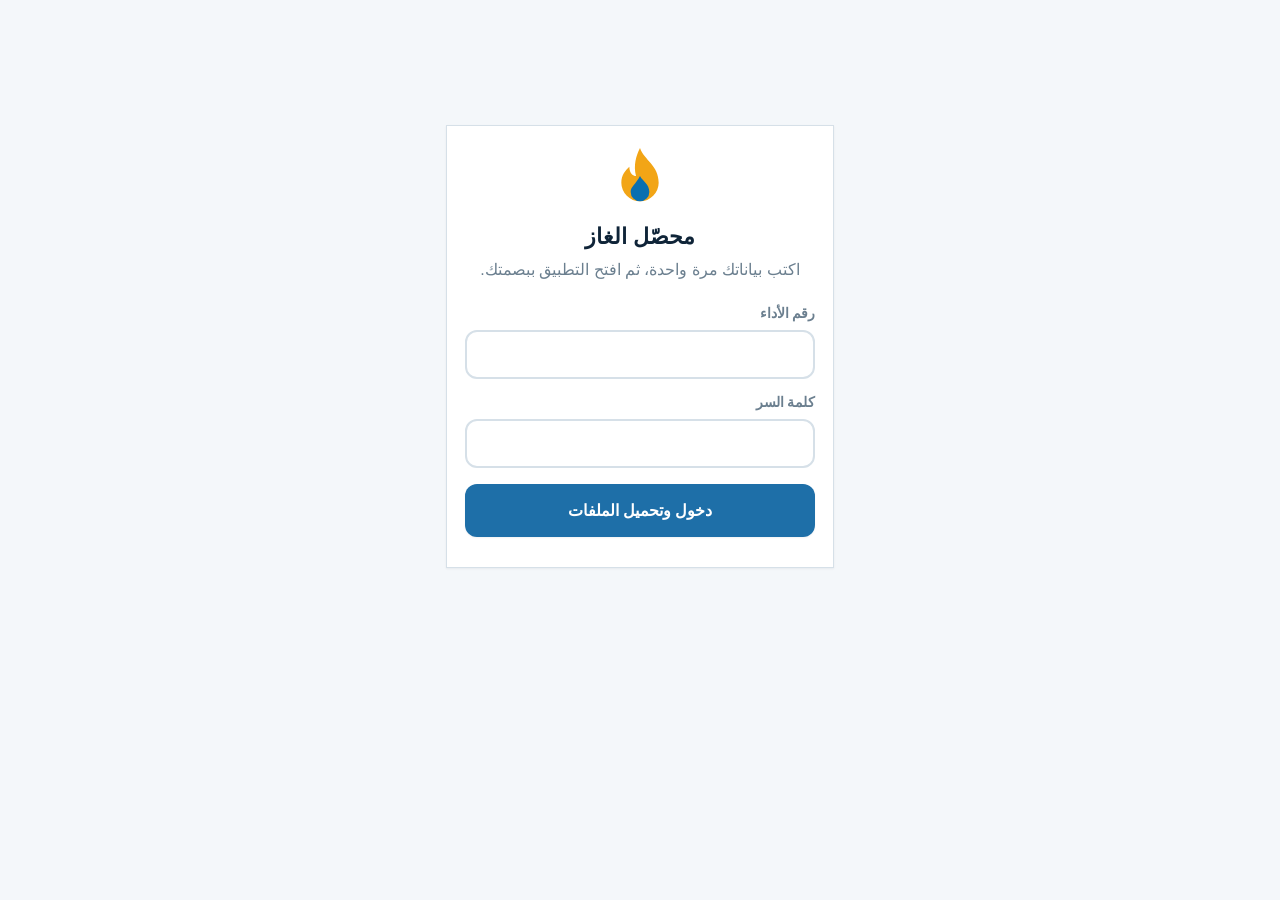
==== login.html @ 2b9af679 "Refactor login logic and update redirect path Removed the unused name input field from the login fun" ====
<!DOCTYPE html>
<html lang="ar" dir="rtl">
<head>
<meta charset="utf-8">
<meta name="viewport" content="width=device-width,initial-scale=1,viewport-fit=cover">
<meta name="theme-color" content="#0c2233">
<title>تسجيل الدخول · محصّل الغاز</title>
<link rel="stylesheet" href="css/base.css">
<link rel="stylesheet" href="css/components.css">
<link rel="stylesheet" href="css/collector.css">
<style>
  body{display:grid;place-items:center;min-height:100vh;padding:1rem}
  .login-card{max-width:420px;width:100%}
  .login-card h1{text-align:center;font-size:1.4rem;margin-bottom:.3rem}
  .login-card .sub{text-align:center;color:var(--mute);margin-bottom:1.2rem}
  .login-card .logo{display:block;margin:0 auto 1rem;width:64px;height:64px}
</style>
</head>
<body>
<main class="login-card">
  <section class="card">
    <svg class="logo" viewBox="0 0 48 48" aria-hidden="true"><path d="M24 3c3 9 14 13 14 26a14 14 0 0 1-28 0c0-6 3-9 6-12 0 5 3 7 5 7-2-8 0-15 3-21z" fill="#f2a516"/><path d="M24 24c2 4 7 6 7 12a7 7 0 0 1-14 0c0-4 4-6 7-12z" fill="#0a6fb0"/></svg>
    <h1>محصّل الغاز</h1>
    <p class="sub">اكتب بياناتك مرة واحدة، ثم افتح التطبيق ببصمتك.</p>
    <div class="stack">
      <label class="field"><span>رقم الأداء</span><input id="no" inputmode="numeric" autocomplete="off"></label>
      <label class="field"><span>كلمة السر</span><input id="pw" type="password" autocomplete="off"></label>
    </div>
    <div class="actions" style="margin-top:1rem">
      <button class="btn" id="go" style="width:100%">دخول وتحميل الملفات</button>
    </div>
    <p class="mute" id="msg" style="text-align:center;margin-top:.8rem"></p>
  </section>
</main>
<script type="module">
import {login} from './js/collector/unlock.js';
import {loadFiles} from './js/collector/fileLoader.js';
import {isOn,enable,supported} from './js/collector/lock.js';

const $ = id => document.getElementById(id);
$('no').value = localStorage.getItem('lastNo') || '';

async function tryEnableLock(){
  try{
    if(await isOn()) return;
    if(!(await supported())) return;
    if(confirm('هل تريد تفعيل فتح التطبيق ببصمة أو نقش أو كلمة مرور الجهاز؟')){
      await enable();
      alert('تم تفعيل القفل. سيطلب التطبيق بصمتك عند كل فتح.');
    }
  }catch(e){ console.warn(e); }
}

$('go').onclick = async () => {
  const b = $('go'), m = $('msg');
  b.disabled = true; m.textContent = 'جارٍ التحقق…';
  try{
    // تم إزالة $('name').value لأن الحقل غير موجود
    const a = await login($('no').value.trim(), $('pw').value); 
    localStorage.setItem('lastNo', a.no);
    const n = await loadFiles(a, t => m.textContent = t);
    m.textContent = `تم تحميل ${n} عميل`;
    await tryEnableLock();
    // تم تصحيح المسار ليعمل على GitHub Pages
    location.replace('/Collection/index.html'); 
  }catch(e){
    m.textContent = '✕ ' + e.message;
  }
  b.disabled = false;
};
</script>
</body>
</html>
---- css/base.css ----
/* ============================================================
   محصّل الغاز — الهوية البصرية الأساسية
   المطور: [اسمك]
   الإصدار: 1.0.0
   ============================================================ */

/* ===== الوضع الفاتح ===== */
:root{
  /* الخلفيات */
  --paper: #f4f7fa;
  --paper-2: #e8eef4;
  --card: #ffffff;
  --line: #d6e0e8;

  /* النصوص */
  --ink: #0f2438;
  --mute: #6b7f8f;
  --soft: #9aafbf;

  /* الأساسيات */
  --flame: #1e6fa8;
  --ember: #e8940c;
  --ok: #0d9668;
  --bad: #d63a3a;
  --info: #3b82f6;

  /* التمييز */
  --hl-apt: #0ea5e9;
  --hl-bld: #d946a8;
  --hl-blk: #d97706;

  /* الشارات */
  --tag-personal: #7c3aed;
  --tag-partial: #ea580c;
  --tag-advance: #0d9668;
  --tag-out: #d63a3a;
  --tag-other: #475569;

  /* الصفحات */
  --collector: #7c3aed;
  --collector-soft: #ede9fe;
  --ledger: #0ea5e9;
  --ledger-soft: #e0f2fe;
  --archive: #d97706;
  --archive-soft: #fef3c7;
  --details: #0d9668;
  --details-soft: #d1fae5;
  --search: #3b82f6;

  /* التدرجات */
  --grad-top: linear-gradient(135deg, #0f2438 0%, #1e3a5f 100%);
  --grad-collector: linear-gradient(135deg, #7c3aed 0%, #a855f7 100%);
  --grad-ledger: linear-gradient(135deg, #0ea5e9 0%, #38bdf8 100%);

  /* الظلال */
  --shadow-sm: 0 1px 2px rgba(15,36,56,0.06);
  --shadow-md: 0 4px 12px rgba(15,36,56,0.10);
  --shadow-lg: 0 12px 32px rgba(15,36,56,0.15);

  /* الخطوط */
  --font: 'Segoe UI', 'Noto Sans Arabic', Tahoma, Arial, sans-serif;
  --fs-base: 16px;
  --fs-sm: 14px;
  --fs-xs: 12px;
  --fs-lg: 18px;
  --fs-xl: 22px;

  /* الحدود */
  --r-sm: 8px;
  --r-md: 12px;
  --r-lg: 16px;
  --r-xl: 24px;
  
  --advance: #7c3aed;
  
  
  
}

/* ===== الوضع الداكن ===== */
@media(prefers-color-scheme:dark){
  :root{
    --paper: #0a1722;
    --paper-2: #13293d;
    --card: #1a2f42;
    --line: #2a4257;

    --ink: #e7eff5;
    --mute: #8da4b4;
    --soft: #6b7f8f;

    --flame: #4fa8e8;
    --ember: #f5b53a;
    --ok: #34d399;
    --bad: #f87171;
    --info: #60a5fa;

    --hl-apt: #38bdf8;
    --hl-bld: #f472b6;
    --hl-blk: #fbbf24;

    --tag-personal: #a78bfa;
    --tag-partial: #fb923c;
    --tag-advance: #34d399;
    --tag-out: #f87171;
    --tag-other: #94a3b8;

    --collector: #a78bfa;
    --collector-soft: #2e1065;
    --ledger: #38bdf8;
    --ledger-soft: #082f49;
    --archive: #fbbf24;
    --archive-soft: #451a03;
    --details: #34d399;
    --details-soft: #064e3b;
    --search: #60a5fa;

    --grad-top: linear-gradient(135deg, #0a1722 0%, #13293d 100%);
    --grad-collector: linear-gradient(135deg, #6d28d9 0%, #7c3aed 100%);
    --grad-ledger: linear-gradient(135deg, #0284c7 0%, #0ea5e9 100%);

    --shadow-sm: 0 1px 2px rgba(0,0,0,0.3);
    --shadow-md: 0 4px 12px rgba(0,0,0,0.4);
    --shadow-lg: 0 12px 32px rgba(0,0,0,0.5);
  }
}

/* ===== الأساسيات ===== */
*{ box-sizing: border-box; margin: 0; padding: 0; }
html{ direction: rtl; font-size: var(--fs-base); -webkit-text-size-adjust: 100%; }
body{
  font-family: var(--font);
  background: var(--paper);
  color: var(--ink);
  line-height: 1.7;
  min-height: 100vh;
  -webkit-tap-highlight-color: transparent;
  overflow-x: hidden;
}

/* ===== الحقول ===== */
input, select, textarea, button{ font: inherit; color: inherit; }
input[type=text], input[type=number], input[type=password], select, textarea{
  width: 100%;
  border: 2px solid var(--line);
  background: var(--paper);
  color: var(--ink);
  border-radius: var(--r-md);
  padding: .6rem .8rem;
  min-height: 48px;
  transition: border-color .2s, box-shadow .2s;
}
input:focus, select:focus, textarea:focus{
  outline: none;
  border-color: var(--flame);
  box-shadow: 0 0 0 3px rgba(30,111,168,0.15);
}
input[type=checkbox]{
  width: 20px; height: 20px;
  accent-color: var(--collector);
  cursor: pointer;
}
input[type=radio]{
  width: 18px; height: 18px;
  accent-color: var(--flame);
  cursor: pointer;
}

/* ===== الأزرار ===== */
.btn{
  display: inline-flex;
  align-items: center;
  justify-content: center;
  gap: .4rem;
  border: 0;
  border-radius: var(--r-md);
  padding: .7rem 1.2rem;
  font-weight: 700;
  background: var(--flame);
  color: #fff;
  cursor: pointer;
  min-height: 48px;
  transition: transform .12s, background .2s, box-shadow .2s;
  box-shadow: var(--shadow-sm);
}
.btn:active{ transform: scale(.97); }
.btn:disabled{ opacity: .5; cursor: not-allowed; }
.btn.ghost{
  background: transparent;
  color: var(--flame);
  border: 2px solid var(--flame);
  box-shadow: none;
}
.btn.ghost:hover{ background: rgba(30,111,168,0.08); }
.btn.sm{ padding: .35rem .7rem; min-height: 36px; font-size: var(--fs-sm); }
.btn.ok{ background: var(--ok); }
.btn.bad{ background: var(--bad); }

/* ===== الروابط ===== */
a{ color: var(--flame); text-decoration: none; }
a:hover{ text-decoration: underline; }
.lnk{
  background: none;
  border: 0;
  color: var(--collector);
  font: inherit;
  font-weight: 700;
  padding: .2rem .4rem;
  cursor: pointer;
  min-height: 32px;
  border-radius: var(--r-sm);
  transition: background .2s;
}
.lnk:hover{ background: var(--collector-soft); }

/* ===== العناوين ===== */
h1{ font-size: var(--fs-xl); font-weight: 800; line-height: 1.2; }
h2{ font-size: var(--fs-lg); font-weight: 800; line-height: 1.3; }
h3{ font-size: var(--fs-base); font-weight: 800; line-height: 1.4; }

/* ===== النصوص ===== */
.mute{ color: var(--mute); font-size: var(--fs-sm); }
.soft{ color: var(--soft); font-size: var(--fs-xs); }
.name{ font-weight: 700; font-size: var(--fs-base); }
.mono{ font-variant-numeric: tabular-nums; }

/* ===== الشارات ===== */
.tag{
  display: inline-block;
  font-size: var(--fs-xs);
  font-weight: 700;
  padding: .1rem .5rem;
  border-radius: var(--r-sm);
  background: var(--ember);
  color: #0f2438;
  line-height: 1.4;
}
.tag.personal{ background: var(--tag-personal); color: #fff; }
.tag.partial{ background: var(--tag-partial); color: #fff; }
.tag.advance{ background: var(--tag-advance); color: #fff; }
.tag.out{ background: var(--tag-out); color: #fff; }
.tag.other{ background: var(--tag-other); color: #fff; }

/* ===== البطاقات ===== */
.card{
  background: var(--card);
  border: 1px solid var(--line);
  border-radius: var(--r-lg);
  padding: 1rem;
  box-shadow: var(--shadow-sm);
}

/* ===== الحاويات ===== */
.empty{
  text-align: center;
  padding: 2rem 1rem;
  color: var(--mute);
  font-size: var(--fs-base);
}

/* ===== التأثيرات ===== */
@media(prefers-reduced-motion:reduce){
  *{ transition: none !important; animation: none !important; }
}

/* ===== الطباعة ===== */
@media print{
  body{ background: #fff; color: #000; }
  .btn, .lnk{ display: none !important; }
  .card{ box-shadow: none; border: 1px solid #ccc; }
}

/* ===== التذييل ===== */
.app-footer{
  text-align: center;
  padding: 1rem;
  color: var(--mute);
  font-size: var(--fs-xs);
  border-top: 1px solid var(--line);
  margin-top: 2rem;
}
.app-footer b{ color: var(--ink); font-weight: 700; }
---- css/components.css ----
button,input{font:inherit;color:inherit}
.btn{border:0;border-radius:12px;padding:.8rem 1.2rem;font-weight:700;background:var(--flame);color:#fff;cursor:pointer;min-height:48px;transition:transform .12s}
.btn:active{transform:scale(.97)}.btn:disabled{opacity:.55}
.btn.ghost{background:transparent;color:var(--flame);border:2px solid var(--flame)}
.field{display:grid;gap:.25rem}.field span{font-size:.85rem;color:var(--mute)}
.field input{border:2px solid var(--line);background:var(--paper);border-radius:12px;padding:.7rem .9rem;min-height:48px;width:100%}
.field input:focus{border-color:var(--flame)}
.card{background:var(--card);border:1px solid var(--line);border-radius:var(--r);padding:1.1rem}
.tests{list-style:none;padding:0;display:grid;gap:.5rem;margin-top:1rem}
.tests li{display:grid;grid-template-columns:1.6rem 1fr;gap:.1rem .5rem;padding:.6rem .8rem;border-radius:12px;background:var(--paper);border-inline-start:5px solid var(--line)}
.tests li small{grid-column:2;color:var(--mute)}
.tests li.ok{border-color:var(--ok)}.tests li.ok b{color:var(--ok)}
.tests li.bad{border-color:var(--bad)}.tests li.bad b{color:var(--bad)}
---- css/collector.css ----
/* ============================================================
   محصّل الغاز — تنسيقات الصفحات
   المطور: شريف نشأت
   الإصدار: 1.0.0
   ============================================================ */

/* ===== الهيدر العلوي ===== */
.top{
  background: var(--grad-top);
  color: #e7eff5;
  padding: 1rem 1rem 1.4rem;
  border-bottom: 5px solid var(--ember);
  box-shadow: var(--shadow-md);
}
.top>div{
  max-width: 640px;
  margin: auto;
  display: flex;
  align-items: center;
  gap: .7rem;
}
.top svg{
  width: 40px; height: 40px;
  flex: none;
  filter: drop-shadow(0 2px 4px rgba(0,0,0,0.3));
}
.top h1{
  font-size: 1.3rem;
  line-height: 1.2;
  color: #fff;
}
.top p{
  font-size: .85rem;
  color: #9db6c8;
  margin-top: .1rem;
}
.pill{
  margin-inline-start: auto;
  font-size: .8rem;
  padding: .2rem .7rem;
  border-radius: 99px;
  background: rgba(255,255,255,0.12);
  color: #bfe0f5;
  white-space: nowrap;
}
.pill[data-on=false]{
  background: var(--ember);
  color: #0f2438;
  font-weight: 700;
}

/* ===== الحاوية الرئيسية ===== */
main{
  max-width: 640px;
  margin: -.9rem auto 2rem;
  padding: 0 1rem;
  display: grid;
  gap: 1rem;
  padding-bottom: 10rem;
}

/* ===== الأزرار الأيقونية ===== */
.ico{
  background: rgba(255,255,255,0.12);
  color: #fff;
  border: 0;
  border-radius: var(--r-md);
  width: 42px; height: 42px;
  font-size: 1.3rem;
  cursor: pointer;
  display: inline-flex;
  align-items: center;
  justify-content: center;
  transition: background .2s;
}
.ico:hover{ background: rgba(255,255,255,0.2); }

/* ===== الحقول ===== */
.field{ display: grid; gap: .25rem; }
.field span{
  font-size: var(--fs-sm);
  color: var(--mute);
  font-weight: 600;
}
.field input, .field select{
  width: 100%;
  border: 2px solid var(--line);
  background: var(--card);
  color: var(--ink);
  border-radius: var(--r-md);
  padding: .55rem .7rem;
  min-height: 44px;
  font: inherit;
  font-weight: 700;
  transition: border-color .2s;
}
.field input:focus, .field select:focus{
  border-color: var(--collector);
  outline: none;
}
.stack{ display: grid; gap: .8rem; margin: .8rem 0; }

/* ===== شريط الاختيار ===== */
.pick{
  display: grid;
  grid-template-columns: repeat(4, 1fr);
  gap: .4rem;
  background: var(--card);
  border: 1px solid var(--line);
  border-radius: var(--r-lg);
  padding: .7rem;
  box-shadow: var(--shadow-sm);
}
.pick .field span{
  font-size: .72rem;
  text-align: center;
}
.pick .field input, .pick .field select{
  min-height: 44px;
  font-size: .95rem;
}
.pick .num2{
  font-size: 1.05rem;
  padding: .5rem .3rem;
  min-height: 44px;
  text-align: center;
  font-weight: 800;
  font-variant-numeric: tabular-nums;
  letter-spacing: .05em;
}

/* ===== ملخص الصفحة ===== */
.sum{
  margin: .5rem 0;
  color: var(--mute);
  font-size: var(--fs-sm);
  text-align: center;
}
.sum b{ color: var(--ink); font-size: 1.1rem; font-weight: 800; }

/* ===== قائمة العمارات ===== */
.blist{ display: grid; gap: .5rem; }
.brow{
  display: grid;
  grid-template-columns: 1.4fr 1fr 1fr auto;
  gap: .5rem;
  align-items: center;
  text-align: right;
  background: var(--card);
  border: 1px solid var(--line);
  border-inline-start: 5px solid var(--collector);
  border-radius: var(--r-md);
  padding: .75rem .85rem;
  min-height: 54px;
  font: inherit;
  color: var(--ink);
  cursor: pointer;
  box-shadow: var(--shadow-sm);
  transition: transform .12s, box-shadow .2s;
}
.brow:hover{ box-shadow: var(--shadow-md); }
.brow:active{ transform: scale(.98); }
.brow b{ font-size: .98rem; font-weight: 800; }
.brow strong{
  color: var(--collector);
  font-variant-numeric: tabular-nums;
  font-weight: 800;
  font-size: 1rem;
}
.brow span{ color: var(--mute); font-size: .85rem; }
.brow.hi{
  background: color-mix(in srgb, var(--hl-blk) 16%, var(--card));
  border-inline-start-color: var(--hl-blk);
}
.brow.hi strong{ color: var(--hl-blk); }

/* ===== بطاقات الشقق ===== */
.apt-list{ display: grid; gap: .4rem; }
.apt-card{
  display: grid;
  grid-template-columns: 22px 28px 1fr auto 28px;
  gap: .35rem;
  align-items: center;
  background: var(--card);
  border: 1px solid var(--line);
  border-inline-start: 4px solid var(--collector);
  border-radius: var(--r-md);
  padding: .45rem .55rem;
  min-height: 52px;
  font-variant-numeric: tabular-nums;
  transition: background .2s, transform .12s;
}
.apt-card:active{ transform: scale(.99); }
.apt-card.on{
  background: color-mix(in srgb, var(--collector) 14%, var(--card));
  border-inline-start-color: var(--collector);
}
.apt-card.hi-apt{
  background: color-mix(in srgb, var(--hl-apt) 18%, var(--card));
  border-inline-start-color: var(--hl-apt);
}
.apt-card.hi-bld{
  background: color-mix(in srgb, var(--hl-bld) 18%, var(--card));
  border-inline-start-color: var(--hl-bld);
}
.apt-card.pulse{
  animation: pulse 1s ease-in-out 2;
  background: color-mix(in srgb, var(--collector) 20%, var(--card));
}
@keyframes pulse{
  0%,100%{ box-shadow: 0 0 0 0 var(--collector); }
  50%{ box-shadow: 0 0 0 8px color-mix(in srgb, var(--collector) 0%, transparent); }
}
.apt-chk{ display: flex; justify-content: center; }
.apt-chk input{ width: 18px; height: 18px; }
.apt-apt{
  background: var(--collector);
  color: #fff;
  font-weight: 800;
  border-radius: var(--r-sm);
  text-align: center;
  padding: .2rem 0;
  font-size: .85rem;
}
.apt-body{ min-width: 0; }
.apt-name{
  font-weight: 700;
  font-size: .95rem;
  line-height: 1.35;
  white-space: nowrap;
  overflow: hidden;
  text-overflow: ellipsis;
  cursor: pointer;
  user-select: none;
}
.apt-name .empty-name{
  color: var(--mute);
  font-style: italic;
  font-weight: 500;
}
.apt-meta{
  color: var(--mute);
  font-size: .78rem;
  margin-top: .05rem;
}
.apt-adv{ color: var(--ember); font-weight: 700; margin-inline-start: .3rem; }
.apt-val{
  background: color-mix(in srgb, var(--ember) 12%, var(--card));
  border: 1.5px solid var(--ember);
  color: var(--ember);
  border-radius: var(--r-sm);
  font: inherit;
  font-weight: 800;
  cursor: pointer;
  min-height: 36px;
  min-width: 62px;
  padding: .25rem .5rem;
  text-align: center;
  font-size: .9rem;
  font-variant-numeric: tabular-nums;
  transition: background .2s, transform .12s;
}
.apt-val:hover{ background: color-mix(in srgb, var(--ember) 20%, var(--card)); }
.apt-val:active{ transform: scale(.95); }

/* قائمة ⋮ داخل الشقة */
.apt-menu-wrap{ position: relative; }
.apt-dots{
  background: none;
  border: 0;
  font-size: 1.1rem;
  cursor: pointer;
  padding: .1rem .25rem;
  color: var(--mute);
  border-radius: var(--r-sm);
  min-height: 30px;
}
.apt-dots:hover{ background: var(--paper-2); }
.apt-pop{
  position: absolute;
  inset-inline-end: 0;
  top: 30px;
  background: var(--card);
  border: 1px solid var(--line);
  border-radius: var(--r-md);
  box-shadow: var(--shadow-lg);
  z-index: 10;
  display: grid;
  min-width: 150px;
  padding: .25rem;
}
.apt-pop[hidden]{ display: none; }
.apt-pop button{
  background: none;
  border: 0;
  text-align: right;
  padding: .55rem .7rem;
  font: inherit;
  font-size: .92rem;
  color: var(--ink);
  border-radius: var(--r-sm);
  cursor: pointer;
  min-height: 40px;
}
.apt-pop button:hover{ background: var(--paper-2); }
.apt-pop-info{
  padding: .45rem .7rem;
  font-size: .78rem;
  color: var(--mute);
  border-bottom: 1px solid var(--line);
}

/* ===== الكارت السفلي المبسط ===== */
.bar{
  position: fixed;
  inset-inline: 0;
  bottom: 62px;
  background: var(--card);
  border-top: 3px solid var(--collector);
  padding: .6rem .8rem;
  z-index: 20;
  box-shadow: 0 -4px 16px rgba(0,0,0,0.08);
  max-width: 640px;
  margin: 0 auto;
}
.bar-row{
  display: flex;
  justify-content: space-between;
  align-items: center;
  gap: .6rem;
}
.bar-row span{
  font-size: .95rem;
  color: var(--ink);
}
.bar-row span b{
  color: var(--collector);
  font-weight: 800;
  font-size: 1.05rem;
  font-variant-numeric: tabular-nums;
}
.bar-row .mute{ color: var(--mute); }
.bar-row .btn{
  min-width: 130px;
  background: var(--ok);
  font-size: .95rem;
}
.bar-row .btn:disabled{ background: var(--mute); }

/* إجمالي العمارة بجوار رقمها */
.bld-total{
  font-size: .88rem;
  color: var(--collector);
  font-weight: 700;
  margin-inline-start: .5rem;
}

/* ===== صفحة ما تم تحصيله ===== */
.ledger-list{ display: grid; gap: .4rem; }
.led-row{
  background: var(--card);
  border: 1px solid var(--line);
  border-inline-start: 4px solid var(--ledger);
  border-radius: var(--r-md);
  padding: .55rem .65rem;
  box-shadow: var(--shadow-sm);
}
.led-main{
  display: grid;
  grid-template-columns: 36px 1fr auto auto;
  gap: .5rem;
  align-items: center;
}
.led-apt{
  background: var(--ledger);
  color: #fff;
  font-weight: 800;
  border-radius: var(--r-sm);
  text-align: center;
  padding: .25rem 0;
  font-size: .88rem;
}
.led-info{ min-width: 0; }
.led-name{
  font-weight: 700;
  font-size: .95rem;
  white-space: nowrap;
  overflow: hidden;
  text-overflow: ellipsis;
}
.led-meta{
  color: var(--mute);
  font-size: .78rem;
  white-space: nowrap;
  overflow: hidden;
  text-overflow: ellipsis;
}
.led-right{
  display: flex;
  align-items: center;
  gap: .35rem;
}
.led-tags{ display: flex; gap: .2rem; flex-wrap: wrap; justify-content: flex-end; }
.led-amount{
  font-weight: 800;
  color: var(--ledger);
  font-variant-numeric: tabular-nums;
  font-size: 1rem;
}
.led-menu-wrap{ position: relative; }
.menu-dots{
  background: none;
  border: 0;
  font-size: 1.1rem;
  cursor: pointer;
  padding: .1rem .3rem;
  color: var(--mute);
  border-radius: var(--r-sm);
  min-height: 30px;
}
.menu-dots:hover{ background: var(--paper-2); }
.menu-pop{
  position: absolute;
  inset-inline-end: 0;
  top: 30px;
  background: var(--card);
  border: 1px solid var(--line);
  border-radius: var(--r-md);
  box-shadow: var(--shadow-lg);
  z-index: 10;
  display: grid;
  min-width: 160px;
  padding: .25rem;
}
.menu-pop[hidden]{ display: none; }
.menu-pop button{
  background: none;
  border: 0;
  text-align: right;
  padding: .55rem .7rem;
  font: inherit;
  font-size: .92rem;
  color: var(--ink);
  border-radius: var(--r-sm);
  cursor: pointer;
  min-height: 40px;
}
.menu-pop button:hover{ background: var(--paper-2); }
.menu-pop button[disabled]{
  color: var(--soft);
  cursor: not-allowed;
  opacity: .5;
}

/* ===== السداد الجزئي ===== */
.partial-dialog{ max-width: 420px; }
.partial-dialog h3{ font-size: 1.05rem; margin-bottom: .4rem; }
.partial-options{ display: grid; gap: .4rem; margin: .6rem 0; }
.partial-opt{
  background: var(--paper);
  border: 2px solid var(--line);
  border-radius: var(--r-md);
  padding: .6rem .75rem;
  font: inherit;
  font-weight: 700;
  text-align: right;
  cursor: pointer;
  min-height: 46px;
  display: flex;
  justify-content: space-between;
  align-items: center;
  transition: border-color .2s, background .2s;
}
.partial-opt small{ color: var(--mute); font-weight: 400; font-size: .78rem; }
.partial-opt.selected{
  border-color: var(--collector);
  background: var(--collector-soft);
}

/* ===== خط السير ===== */
.routes-block{ margin-bottom: .6rem; display: grid; gap: .4rem; }
.route-sec{
  border: 1px solid var(--line);
  border-radius: var(--r-md);
  padding: .55rem .7rem;
  background: var(--card);
  box-shadow: var(--shadow-sm);
}
.route-title{
  font-weight: 800;
  color: var(--details);
  margin-bottom: .3rem;
  font-size: .98rem;
}
.route-row{
  display: flex;
  justify-content: space-between;
  gap: .5rem;
  font-size: .88rem;
  padding: .1rem 0;
}
.route-lbl{ color: var(--mute); font-weight: 700; }
.route-bal{
  border-top: 1px dashed var(--line);
  margin-top: .35rem;
  padding-top: .35rem;
  font-size: .9rem;
  display: flex;
  justify-content: space-between;
}
.route-bal b{ color: var(--details); }

/* ===== المتبقي في الموقع ===== */
.site-header{
  display: flex;
  gap: .5rem;
  flex-wrap: wrap;
  align-items: center;
  margin-bottom: .6rem;
}
.site-header select{
  flex: 1;
  min-width: 130px;
  min-height: 42px;
}
.site-header .sort-btns{ display: flex; gap: .3rem; }
.site-body{ display: grid; gap: .5rem; }
.site-sec{
  border: 1px solid var(--line);
  border-radius: var(--r-md);
  overflow: hidden;
  background: var(--card);
}
.site-sec-title{
  background: var(--details-soft);
  color: var(--details);
  font-weight: 800;
  padding: .55rem .7rem;
  font-size: .95rem;
  display: flex;
  justify-content: space-between;
  align-items: center;
  cursor: pointer;
}
.site-sec-title .total{ font-variant-numeric: tabular-nums; font-size: .88rem; }
.site-sec-body{ display: grid; }
.site-row{
  display: grid;
  grid-template-columns: 1fr auto auto;
  gap: .5rem;
  align-items: center;
  padding: .55rem .7rem;
  border-bottom: 1px solid var(--line);
  font-size: .9rem;
}
.site-row:last-child{ border-bottom: 0; }
.site-row .lbl{ font-weight: 700; }
.site-row .val{ color: var(--details); font-weight: 800; font-variant-numeric: tabular-nums; }
.site-row .open{
  background: var(--details);
  color: #fff;
  border: 0;
  border-radius: var(--r-sm);
  padding: .25rem .65rem;
  font-size: .82rem;
  font-weight: 700;
  cursor: pointer;
}
.site-row.hi-blk{ background: color-mix(in srgb, var(--hl-blk) 12%, transparent); }
.site-row.hi-bld{ background: color-mix(in srgb, var(--hl-bld) 12%, transparent); }
.site-row.hi-apt{ background: color-mix(in srgb, var(--hl-apt) 12%, transparent); }

/* ===== الحقول الثلاثة للتمييز ===== */
.hl-panel{
  background: var(--card);
  border: 1px solid var(--line);
  border-radius: var(--r-md);
  padding: .7rem;
  display: grid;
  gap: .5rem;
  margin-top: .6rem;
}
.hl-row{
  display: grid;
  grid-template-columns: 1fr 80px auto auto;
  gap: .4rem;
  align-items: center;
}
.hl-row label{ font-size: .88rem; font-weight: 700; }
.hl-row input{
  min-height: 40px;
  padding: .3rem .5rem;
  text-align: center;
  font-weight: 700;
  font-size: .95rem;
}
.hl-row .btn.sm{ min-height: 40px; }
.hl-row.apt label{ color: var(--hl-apt); }
.hl-row.bld label{ color: var(--hl-bld); }
.hl-row.blk label{ color: var(--hl-blk); }

/* ===== الأرشيف ===== */
details{
  border-bottom: 1px solid var(--line);
  padding: .5rem 0;
}
details:last-child{ border-bottom: 0; }
summary{
  cursor: pointer;
  font-weight: 700;
  min-height: 42px;
  display: flex;
  align-items: center;
  gap: .5rem;
  padding: .3rem 0;
  color: var(--archive);
  font-size: .95rem;
}
summary::marker{ color: var(--archive); }
details[open] summary{ margin-bottom: .4rem; }

/* ===== الجداول ===== */
.wrap{ overflow-x: auto; -webkit-overflow-scrolling: touch; }
table{
  border-collapse: collapse;
  width: 100%;
  font-size: .88rem;
  font-variant-numeric: tabular-nums;
}
th, td{
  border: 1px solid var(--line);
  padding: .45rem .55rem;
  text-align: right;
}
th{
  background: var(--paper-2);
  font-weight: 800;
  color: var(--ink);
  font-size: .88rem;
}
tr:nth-child(even) td{ background: color-mix(in srgb, var(--paper) 50%, transparent); }

/* ===== البحث ===== */
.srch{
  width: 100%;
  border: 2px solid var(--line);
  border-radius: var(--r-md);
  padding: .7rem;
  min-height: 52px;
  font: inherit;
  background: var(--paper);
  color: var(--ink);
  font-size: 1rem;
}
.srch:focus{ border-color: var(--search); outline: none; }

/* ===== النوافذ ===== */
dialog{
  border: 0;
  border-radius: var(--r-lg);
  padding: 1.2rem;
  max-width: 90vw;
  background: var(--card);
  color: var(--ink);
  display: grid;
  gap: .6rem;
  box-shadow: var(--shadow-lg);
}
dialog::backdrop{ background: rgba(0,0,0,0.6); backdrop-filter: blur(2px); }
dialog.viewer{
  width: 96vw;
  height: 90vh;
  grid-template-rows: 1fr auto;
}
dialog.viewer iframe{
  width: 100%;
  height: 100%;
  border: 0;
  background: #fff;
  border-radius: var(--r-md);
}

/* ===== القوائم المنسدلة ===== */
.menu{
  position: fixed;
  top: 68px;
  inset-inline-start: .8rem;
  z-index: 30;
  background: var(--card);
  border: 1px solid var(--line);
  border-radius: var(--r-md);
  box-shadow: var(--shadow-lg);
  min-width: 230px;
  padding: .4rem;
  display: grid;
  gap: .15rem;
}
.menu[hidden]{ display: none; }
.menu button{
  background: none;
  border: 0;
  text-align: right;
  padding: .8rem .9rem;
  font: inherit;
  font-size: .95rem;
  color: var(--ink);
  border-radius: var(--r-sm);
  min-height: 48px;
  cursor: pointer;
  display: flex;
  align-items: center;
  gap: .5rem;
  font-weight: 600;
  transition: background .15s;
  width: 100%;
}
.menu button:hover{ background: var(--paper-2); }
.menu hr{
  border: 0;
  border-top: 1px solid var(--line);
  margin: .25rem 0;
}

/* ===== شريط التنقل السفلي ===== */
.tabs{
  position: fixed;
  inset-inline: 0;
  bottom: 0;
  display: grid;
  grid-template-columns: repeat(3, 1fr);
  background: var(--grad-top);
  padding-bottom: env(safe-area-inset-bottom);
  z-index: 25;
  box-shadow: 0 -4px 16px rgba(0,0,0,0.15);
}
.tabs button{
  background: none;
  border: 0;
  color: #9db6c8;
  font: inherit;
  font-weight: 700;
  padding: .8rem .2rem;
  font-size: .85rem;
  min-height: 62px;
  border-top: 4px solid transparent;
  display: flex;
  flex-direction: column;
  align-items: center;
  justify-content: center;
  gap: .15rem;
  cursor: pointer;
  transition: color .2s, border-color .2s;
}
.tabs button.on{ color: #fff; border-top-color: var(--ember); }
.tabs button .ico-emoji{ font-size: 1.3rem; line-height: 1; }

.tabs button[data-t="home"].on{ border-top-color: var(--collector); }
.tabs button[data-t="ledger"].on{ border-top-color: var(--ledger); }
.tabs button[data-t="search"].on{ border-top-color: var(--search); }

/* ===== الإشعارات ===== */
#toast{
  position: fixed;
  inset-inline: 1rem;
  bottom: 150px;
  background: var(--ink);
  color: #fff;
  border-radius: var(--r-md);
  padding: .8rem 1rem;
  text-align: center;
  opacity: 0;
  pointer-events: none;
  transition: opacity .25s, transform .25s;
  transform: translateY(10px);
  z-index: 100;
  box-shadow: var(--shadow-lg);
  max-width: 500px;
  margin: 0 auto;
  font-weight: 600;
  font-size: .95rem;
}
#toast.show{ opacity: 1; transform: translateY(0); }

/* ===== أدوات ===== */
.tools{
  display: flex;
  gap: .5rem;
  flex-wrap: wrap;
  margin: .5rem 0;
  align-items: center;
}
.actions{
  display: flex;
  gap: .5rem;
  flex-wrap: wrap;
  margin: .6rem 0;
}
.pager-nav{
  display: flex;
  gap: .5rem;
  align-items: center;
  justify-content: center;
  margin: .5rem 0;
  flex-wrap: wrap;
}
.bld-jump{
  width: 80px;
  border: 2px solid var(--line);
  border-radius: var(--r-sm);
  padding: .4rem .6rem;
  font: inherit;
  text-align: center;
  min-height: 40px;
  background: var(--paper);
  color: var(--ink);
  font-weight: 700;
}
.bld-jump:focus{ border-color: var(--collector); outline: none; }

/* ===== الشارات بجوار المبلغ ===== */
.amount-tags{
  display: inline-flex;
  gap: .15rem;
  align-items: center;
  margin-inline-end: .35rem;
}

/* ===== جداول التعاملات الشخصية ===== */
.p-list{ display: grid; gap: .4rem; margin-top: .5rem; }
.p-row{
  background: var(--paper);
  border-radius: var(--r-md);
  padding: .6rem .75rem;
  border: 1px solid var(--line);
  box-shadow: var(--shadow-sm);
}
.p-line1{
  font-weight: 800;
  font-size: .98rem;
  color: var(--ink);
  margin-bottom: .15rem;
}
.p-line2{
  color: var(--mute);
  font-size: .82rem;
  margin-bottom: .15rem;
}
.p-line3{
  display: flex;
  gap: .4rem;
  align-items: center;
  font-size: .92rem;
  flex-wrap: wrap;
}
.p-acts{ margin-inline-start: auto; display: flex; gap: .2rem; }
.p-green{ color: var(--ok); font-weight: 800; }
.p-red{ color: var(--bad); font-weight: 800; }
.p-blue{ color: var(--ledger); font-weight: 800; }
.p-amount{ font-weight: 800; font-variant-numeric: tabular-nums; font-size: .95rem; }

/* ===== الشاشات المخفية ===== */
#locked, #diag{ display: none; }
#locked[data-show="1"], #diag[data-show="1"]{ display: block; }

/* ===== الحقول الرقمية ===== */
.num2{
  width: 100%;
  text-align: center;
  font-weight: 800;
  font-variant-numeric: tabular-nums;
  letter-spacing: .05em;
  font-size: 1rem;
}

/* ===== مؤشر الرجوع ===== */
#back{
  background: rgba(255,255,255,0.15);
  transition: background .2s;
}
#back:hover{ background: rgba(255,255,255,0.25); }

/* ===== responsive ===== */
@media(max-width: 400px){
  .pick{ grid-template-columns: repeat(4, 1fr); gap: .3rem; }
  .pick .num2{ font-size: .95rem; }
}



/* أوضاع العرض في صفحة التحصيل */
.view-mode{
  display: flex;
  gap: .4rem;
  margin: .5rem 0;
}
.view-mode .btn{
  flex: 1;
  font-size: .85rem;
  min-height: 40px;
}
/* ===== نافذة تصدير Excel ===== */
.export-dialog{
  max-width: 520px;
}
.export-dialog h3{
  font-size: 1.05rem;
  margin-bottom: .4rem;
}
.export-sectors{
  border: 1px solid var(--line);
  border-radius: var(--r-md);
  padding: .6rem;
  background: var(--paper);
  margin: .5rem 0;
}
.export-sectors-head{
  display: flex;
  gap: .4rem;
  align-items: center;
  margin-bottom: .4rem;
  flex-wrap: wrap;
}
.export-sectors-head b{
  font-size: .9rem;
}
.export-sectors-body{
  display: grid;
  grid-template-columns: repeat(auto-fill, minmax(90px, 1fr));
  gap: .35rem;
}
.export-chk{
  background: var(--card);
  border: 1px solid var(--line);
  border-radius: var(--r-sm);
  padding: .35rem .5rem;
  font-size: .88rem;
  justify-content: flex-start;
  cursor: pointer;
}
.export-chk input{
  width: 18px;
  height: 18px;
}
.export-preview{
  background: var(--collector-soft);
  border-radius: var(--r-md);
  padding: .6rem .8rem;
  margin: .5rem 0;
}
.export-stats{
  display: flex;
  gap: 1rem;
  flex-wrap: wrap;
  font-size: .9rem;
  color: var(--collector);
}
.export-stats b{
  font-weight: 800;
  font-size: 1rem;
}







/* ============================================================
   التصميم الجديد لبطاقة الشقة (سطرين)
   ============================================================ */
.apt-card {
  display: flex !important;
  flex-direction: column !important;
  padding: 8px 10px !important;
  gap: 6px !important;
  border-radius: 10px !important;
}

/* الصف الأول: الاسم + المبلغ */
.apt-card .apt-row-1 {
  display: flex;
  justify-content: space-between;
  align-items: center;
  width: 100%;
  gap: 8px;
}

.apt-card .apt-row-1 .apt-name {
  font-size: 15px;
  font-weight: 800;
  color: var(--ink, #0f2438);
  line-height: 1.4;
  white-space: nowrap;
  overflow: hidden;
  text-overflow: ellipsis;
  flex: 1;
}

.apt-card .apt-row-1 .apt-val-btn {
  background: color-mix(in srgb, var(--ember) 12%, var(--card));
  border: 1.5px solid var(--ember);
  color: var(--ember);
  border-radius: 8px;
  font-weight: 800;
  font-size: 13px;
  padding: 4px 8px;
  min-width: 60px;
  text-align: center;
  cursor: pointer;
  font-family: inherit;
  direction: ltr;
  transition: background .2s, transform .12s;
}
.apt-card .apt-row-1 .apt-val-btn:active {
  transform: scale(.95);
}

/* الصف الثاني: الشقة + العدد + الشيك بوكس + زر القائمة */
.apt-card .apt-row-2 {
  display: flex;
  align-items: center;
  justify-content: space-between;
  gap: 8px;
  width: 100%;
}

.apt-card .apt-row-2 .apt-info {
  display: flex;
  align-items: center;
  gap: 8px;
  flex: 1;
}

.apt-card .apt-row-2 .apt-apt-box {
  background: var(--collector);
  color: #fff;
  font-weight: 800;
  border-radius: 6px;
  padding: 2px 8px;
  font-size: 13px;
  min-width: 28px;
  text-align: center;
}

.apt-card .apt-row-2 .apt-count {
  font-size: 12px;
  color: var(--mute);
  font-weight: 600;
}

.apt-card .apt-row-2 .apt-chk {
  display: flex;
  align-items: center;
  margin: 0;
}

.apt-card .apt-row-2 .apt-menu-wrap {
  position: relative;
  display: flex;
  align-items: center;
}

/* ============================================================
   تلوين متبادل للشقق (فردي / زوجي)
   ============================================================ */
.apt-card[data-apt-odd="1"] {
  background-color: #ffffff !important;
}
.apt-card[data-apt-odd="0"] {
  background-color: #f1f5f9 !important; /* رمادي فاتح جداً */
}

/* ============================================================
   الوضع الداكن (Dark Mode)
   ============================================================ */
body[data-theme="dark"] {
  --paper: #0f172a;
  --paper-2: #1e293b;
  --card: #1e293b;
  --line: #334155;
  --ink: #f1f5f9;
  --mute: #94a3b8;
  --soft: #64748b;
  --collector: #818cf8;
  --ember: #fbbf24;
  --ok: #34d399;
  --bad: #f87171;
}

body[data-theme="dark"] .apt-card[data-apt-odd="1"] {
  background-color: #1e293b !important;
}
body[data-theme="dark"] .apt-card[data-apt-odd="0"] {
  background-color: #0f172a !important;
}

body[data-theme="dark"] .top,
body[data-theme="dark"] .tabs {
  background: linear-gradient(135deg, #0b1120, #1e293b);
}

body[data-theme="dark"] .apt-card .apt-row-1 .apt-val-btn {
  background: color-mix(in srgb, var(--ember) 20%, var(--card));
  color: var(--ember);
}



/* جعل التطبيق يأخذ الشاشة كاملة (Full Screen) */
html, body {
  height: 100%;
  width: 100%;
  margin: 0;
  padding: 0;
  overscroll-behavior-y: none; /* منع السحب لأسفل لتحديث الصفحة */
  user-select: none; /* منع تحديد النصوص عند السحب */
}

/* منع ظهور شريط التمرير المزعج */
body::-webkit-scrollbar { display: none; }
body { -ms-overflow-style: none; scrollbar-width: none; }

/* تنسيق زر الطاقة */
.power-btn {
  color: #fff;
  background: rgba(255, 255, 255, 0.15);
  border-radius: 50%;
  width: 40px;
  height: 40px;
  display: flex;
  align-items: center;
  justify-content: center;
  transition: background 0.2s;
}
.power-btn:hover { background: rgba(255, 255, 255, 0.3); }

/* إصلاح القائمة المنسدلة (⋮) لتكون في أقصى اليمين */
.menu {
  top: 70px;
  inset-inline-end: 10px; /* بدلاً من inset-inline-start */
  left: auto !important;
}

/* الكارت السفلي الجديد (خط مضيء فقط) */
.tabs {
  background: var(--card);
  border-top: 1px solid var(--line);
  display: flex;
  justify-content: space-around;
  padding: 0;
  height: 20px; /* ارتفاع صغير جداً */
  box-shadow: 0 -2px 10px rgba(0,0,0,0.05);
}
.tabs button {
  flex: 1;
  background: none;
  border: none;
  border-top: 4px solid transparent; /* الخط المضيء */
  color: transparent; /* إخفاء النص */
  padding: 0;
  cursor: pointer;
  transition: border-color 0.3s;
}
.tabs button.on {
  border-top-color: var(--collector); /* لون الخط المضيء */
}
/* إخفاء الأيقونات القديمة */
.tabs button .ico-emoji { display: none; }




/* إزالة الخلفية الداكنة من الشريط السفلي */
.tabs {
  background: transparent !important; /* إزالة الخلفية */
  box-shadow: none !important;        /* إزالة الظل القديم */
  border-top: none !important;        /* إزالة الخط العلوي */
  padding-bottom: env(safe-area-inset-bottom); /* دعم شاشات الآيفون */
}

/* الحفاظ على وضوح الأزرار */
.tabs button {
  background: rgba(255, 255, 255, 0.85); /* خلفية شبه شفافة للزر نفسه */
  margin: 0 2px;
  border-radius: 12px 12px 0 0;
  box-shadow: 0 -2px 10px rgba(0,0,0,0.1); /* ظل خفيف جداً */
  padding: 8px 2px;
}


#tabs { display: none !important; }
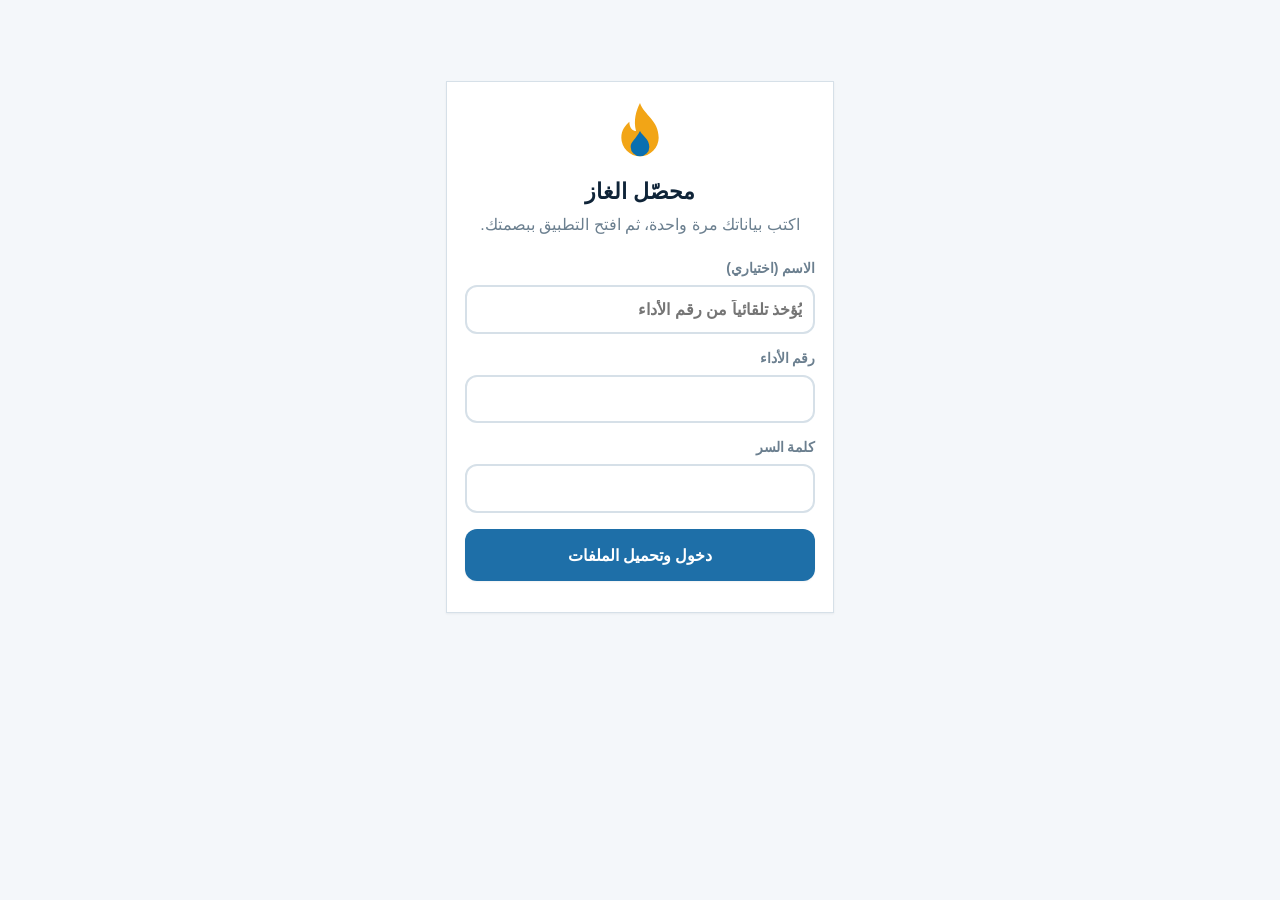
==== commit 3254ec46: "Add files via upload" ====
--- a/login.html
+++ b/login.html
@@ -23,6 +23,7 @@
     <h1>محصّل الغاز</h1>
     <p class="sub">اكتب بياناتك مرة واحدة، ثم افتح التطبيق ببصمتك.</p>
     <div class="stack">
+      <label class="field"><span>الاسم (اختياري)</span><input id="name" autocomplete="off" placeholder="يُؤخذ تلقائياً من رقم الأداء"></label>
       <label class="field"><span>رقم الأداء</span><input id="no" inputmode="numeric" autocomplete="off"></label>
       <label class="field"><span>كلمة السر</span><input id="pw" type="password" autocomplete="off"></label>
     </div>
@@ -55,14 +56,12 @@
   const b = $('go'), m = $('msg');
   b.disabled = true; m.textContent = 'جارٍ التحقق…';
   try{
-    // تم إزالة $('name').value لأن الحقل غير موجود
-    const a = await login($('no').value.trim(), $('pw').value); 
+    const a = await login($('name').value.trim(), $('no').value, $('pw').value);
     localStorage.setItem('lastNo', a.no);
     const n = await loadFiles(a, t => m.textContent = t);
     m.textContent = `تم تحميل ${n} عميل`;
     await tryEnableLock();
-    // تم تصحيح المسار ليعمل على GitHub Pages
-    location.replace('/Collection/index.html'); 
+    location.replace('index.html');
   }catch(e){
     m.textContent = '✕ ' + e.message;
   }
@@ -70,4 +69,4 @@
 };
 </script>
 </body>
-</html>
+</html>
--- a/css/collector.css
+++ b/css/collector.css
@@ -1188,4 +1188,4 @@
 }
 
 
-#tabs { display: none !important; }
+
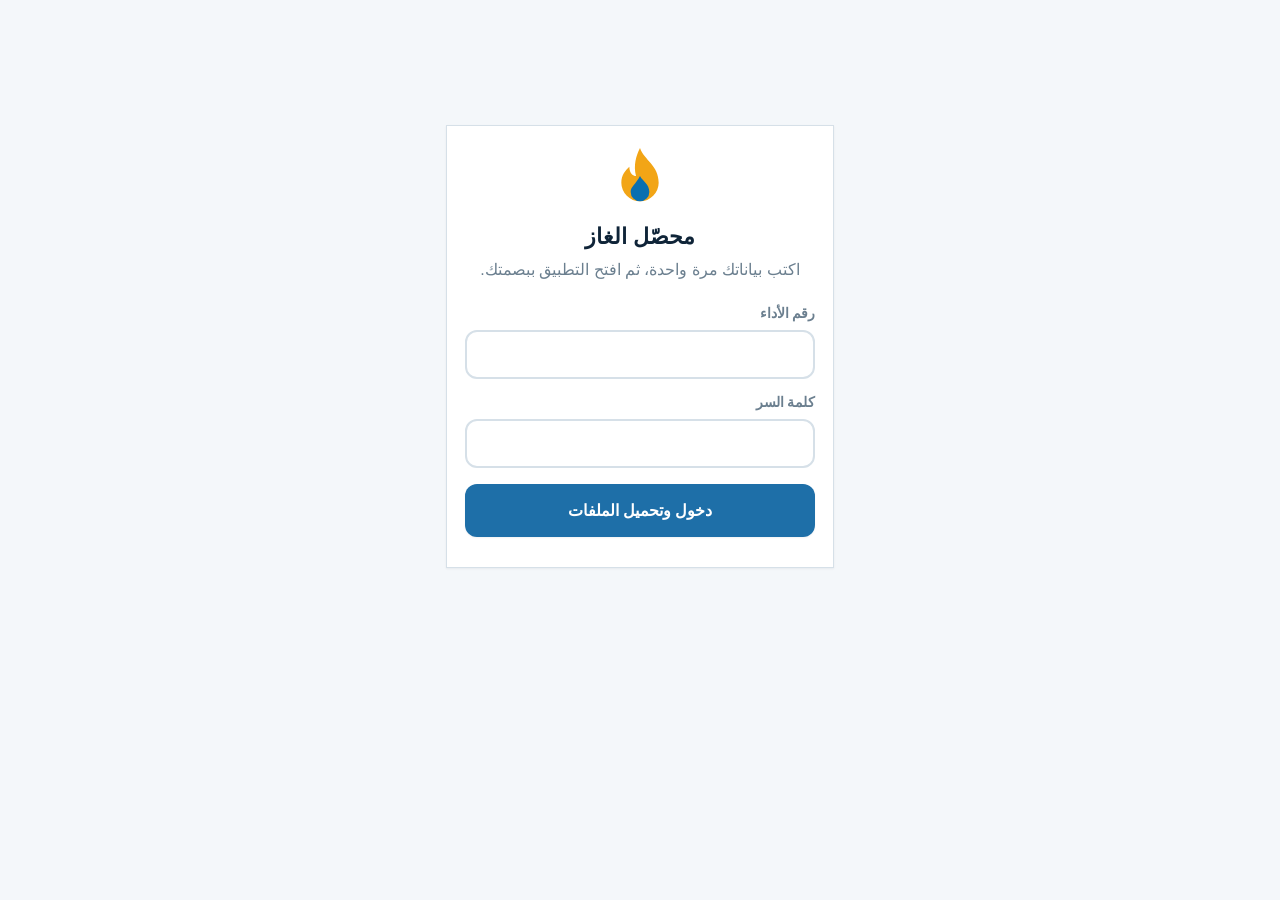
==== commit 21ef0462: "Refactor login form structure in login.html" ====
--- a/login.html
+++ b/login.html
@@ -22,8 +22,10 @@
     <svg class="logo" viewBox="0 0 48 48" aria-hidden="true"><path d="M24 3c3 9 14 13 14 26a14 14 0 0 1-28 0c0-6 3-9 6-12 0 5 3 7 5 7-2-8 0-15 3-21z" fill="#f2a516"/><path d="M24 24c2 4 7 6 7 12a7 7 0 0 1-14 0c0-4 4-6 7-12z" fill="#0a6fb0"/></svg>
     <h1>محصّل الغاز</h1>
     <p class="sub">اكتب بياناتك مرة واحدة، ثم افتح التطبيق ببصمتك.</p>
-    <div class="stack">
-      <label class="field"><span>الاسم (اختياري)</span><input id="name" autocomplete="off" placeholder="يُؤخذ تلقائياً من رقم الأداء"></label>
+<div class="stack">
+
+
+      
       <label class="field"><span>رقم الأداء</span><input id="no" inputmode="numeric" autocomplete="off"></label>
       <label class="field"><span>كلمة السر</span><input id="pw" type="password" autocomplete="off"></label>
     </div>
@@ -69,4 +71,4 @@
 };
 </script>
 </body>
-</html>+</html>
--- a/css/base.css
+++ b/css/base.css
@@ -4,39 +4,33 @@
    الإصدار: 1.0.0
    ============================================================ */
 
-/* ===== الوضع الفاتح ===== */
+/* ===== الوضع الفاتح (افتراضي) ===== */
 :root{
-  /* الخلفيات */
   --paper: #f4f7fa;
   --paper-2: #e8eef4;
   --card: #ffffff;
   --line: #d6e0e8;
 
-  /* النصوص */
   --ink: #0f2438;
   --mute: #6b7f8f;
   --soft: #9aafbf;
 
-  /* الأساسيات */
   --flame: #1e6fa8;
   --ember: #e8940c;
   --ok: #0d9668;
   --bad: #d63a3a;
   --info: #3b82f6;
 
-  /* التمييز */
   --hl-apt: #0ea5e9;
   --hl-bld: #d946a8;
   --hl-blk: #d97706;
 
-  /* الشارات */
   --tag-personal: #7c3aed;
   --tag-partial: #ea580c;
   --tag-advance: #0d9668;
   --tag-out: #d63a3a;
   --tag-other: #475569;
 
-  /* الصفحات */
   --collector: #7c3aed;
   --collector-soft: #ede9fe;
   --ledger: #0ea5e9;
@@ -47,17 +41,14 @@
   --details-soft: #d1fae5;
   --search: #3b82f6;
 
-  /* التدرجات */
   --grad-top: linear-gradient(135deg, #0f2438 0%, #1e3a5f 100%);
   --grad-collector: linear-gradient(135deg, #7c3aed 0%, #a855f7 100%);
   --grad-ledger: linear-gradient(135deg, #0ea5e9 0%, #38bdf8 100%);
 
-  /* الظلال */
   --shadow-sm: 0 1px 2px rgba(15,36,56,0.06);
   --shadow-md: 0 4px 12px rgba(15,36,56,0.10);
   --shadow-lg: 0 12px 32px rgba(15,36,56,0.15);
 
-  /* الخطوط */
   --font: 'Segoe UI', 'Noto Sans Arabic', Tahoma, Arial, sans-serif;
   --fs-base: 16px;
   --fs-sm: 14px;
@@ -65,19 +56,15 @@
   --fs-lg: 18px;
   --fs-xl: 22px;
 
-  /* الحدود */
   --r-sm: 8px;
   --r-md: 12px;
   --r-lg: 16px;
   --r-xl: 24px;
-  
+
   --advance: #7c3aed;
-  
-  
-  
-}
-
-/* ===== الوضع الداكن ===== */
+}
+
+/* ===== الوضع الداكن (تلقائي حسب الجهاز) ===== */
 @media(prefers-color-scheme:dark){
   :root{
     --paper: #0a1722;
@@ -123,6 +110,201 @@
     --shadow-md: 0 4px 12px rgba(0,0,0,0.4);
     --shadow-lg: 0 12px 32px rgba(0,0,0,0.5);
   }
+}
+
+/* ============================================================
+   الوضع الفاتح القسري
+   عندما يختار المستخدم "فاتح" على جهاز إعداداته داكنة
+   ============================================================ */
+body[data-theme="light"]{
+  --paper: #f4f7fa;
+  --paper-2: #e8eef4;
+  --card: #ffffff;
+  --line: #d6e0e8;
+
+  --ink: #0f2438;
+  --mute: #6b7f8f;
+  --soft: #9aafbf;
+
+  --flame: #1e6fa8;
+  --ember: #e8940c;
+  --ok: #0d9668;
+  --bad: #d63a3a;
+  --info: #3b82f6;
+
+  --hl-apt: #0ea5e9;
+  --hl-bld: #d946a8;
+  --hl-blk: #d97706;
+
+  --tag-personal: #7c3aed;
+  --tag-partial: #ea580c;
+  --tag-advance: #0d9668;
+  --tag-out: #d63a3a;
+  --tag-other: #475569;
+
+  --collector: #7c3aed;
+  --collector-soft: #ede9fe;
+  --ledger: #0ea5e9;
+  --ledger-soft: #e0f2fe;
+  --archive: #d97706;
+  --archive-soft: #fef3c7;
+  --details: #0d9668;
+  --details-soft: #d1fae5;
+  --search: #3b82f6;
+
+  --grad-top: linear-gradient(135deg, #0f2438 0%, #1e3a5f 100%);
+  --grad-collector: linear-gradient(135deg, #7c3aed 0%, #a855f7 100%);
+  --grad-ledger: linear-gradient(135deg, #0ea5e9 0%, #38bdf8 100%);
+
+  --shadow-sm: 0 1px 2px rgba(15,36,56,0.06);
+  --shadow-md: 0 4px 12px rgba(15,36,56,0.10);
+  --shadow-lg: 0 12px 32px rgba(15,36,56,0.15);
+}
+
+/* ============================================================
+   الوضع الداكن القسري (يُفرض عند اختيار المستخدم "داكن")
+   ============================================================ */
+body[data-theme="dark"]{
+  --paper: #0a1722;
+  --paper-2: #13293d;
+  --card: #1a2f42;
+  --line: #2a4257;
+
+  --ink: #e7eff5;
+  --mute: #8da4b4;
+  --soft: #6b7f8f;
+
+  --flame: #4fa8e8;
+  --ember: #f5b53a;
+  --ok: #34d399;
+  --bad: #f87171;
+  --info: #60a5fa;
+
+  --hl-apt: #38bdf8;
+  --hl-bld: #f472b6;
+  --hl-blk: #fbbf24;
+
+  --tag-personal: #a78bfa;
+  --tag-partial: #fb923c;
+  --tag-advance: #34d399;
+  --tag-out: #f87171;
+  --tag-other: #94a3b8;
+
+  --collector: #a78bfa;
+  --collector-soft: #2e1065;
+  --ledger: #38bdf8;
+  --ledger-soft: #082f49;
+  --archive: #fbbf24;
+  --archive-soft: #451a03;
+  --details: #34d399;
+  --details-soft: #064e3b;
+  --search: #60a5fa;
+
+  --grad-top: linear-gradient(135deg, #0a1722 0%, #13293d 100%);
+  --grad-collector: linear-gradient(135deg, #6d28d9 0%, #7c3aed 100%);
+  --grad-ledger: linear-gradient(135deg, #0284c7 0%, #0ea5e9 100%);
+
+  --shadow-sm: 0 1px 2px rgba(0,0,0,0.3);
+  --shadow-md: 0 4px 12px rgba(0,0,0,0.4);
+  --shadow-lg: 0 12px 32px rgba(0,0,0,0.5);
+}
+
+/* ============================================================
+   الوضع الصحراوي — للاستخدام الميداني تحت الشمس
+   خلفية كريمية، نص بني داكن، ألوان دافئة تقلل الوهج
+   ============================================================ */
+body[data-theme="desert"]{
+  --paper: #fdf6ec;
+  --paper-2: #f5e9d8;
+  --card: #fffaf0;
+  --line: #e6d3b8;
+
+  --ink: #3b2a1a;
+  --mute: #8a6f52;
+  --soft: #b39a7c;
+
+  --flame: #c2620a;
+  --ember: #d97706;
+  --ok: #0d7a54;
+  --bad: #b93a2c;
+  --info: #2563a8;
+
+  --hl-apt: #0284c7;
+  --hl-bld: #c026d3;
+  --hl-blk: #b45309;
+
+  --tag-personal: #7c3aed;
+  --tag-partial: #ea580c;
+  --tag-advance: #0d7a54;
+  --tag-out: #b93a2c;
+  --tag-other: #5c4632;
+
+  --collector: #7c3aed;
+  --collector-soft: #f0e8ff;
+  --ledger: #0284c7;
+  --ledger-soft: #e0f2fe;
+  --archive: #b45309;
+  --archive-soft: #fef3c7;
+  --details: #0d7a54;
+  --details-soft: #d1fae5;
+  --search: #2563a8;
+
+  --grad-top: linear-gradient(135deg, #3b2a1a 0%, #6b4a2a 100%);
+  --grad-collector: linear-gradient(135deg, #7c3aed 0%, #a855f7 100%);
+  --grad-ledger: linear-gradient(135deg, #0284c7 0%, #38bdf8 100%);
+
+  --shadow-sm: 0 1px 2px rgba(59,42,26,0.08);
+  --shadow-md: 0 4px 12px rgba(59,42,26,0.12);
+  --shadow-lg: 0 12px 32px rgba(59,42,26,0.18);
+}
+
+/* ============================================================
+   الوضع الليلي عالي التباين — لضعف البصر
+   أسود شبه تام، نص أبيض، ألوان مشبعة
+   ============================================================ */
+body[data-theme="highcontrast"]{
+  --paper: #000000;
+  --paper-2: #0a0a0a;
+  --card: #111111;
+  --line: #2a2a2a;
+
+  --ink: #ffffff;
+  --mute: #b0b0b0;
+  --soft: #808080;
+
+  --flame: #4fc3ff;
+  --ember: #ffcc00;
+  --ok: #00e676;
+  --bad: #ff5252;
+  --info: #64b5f6;
+
+  --hl-apt: #00b0ff;
+  --hl-bld: #ff40b0;
+  --hl-blk: #ffb300;
+
+  --tag-personal: #b388ff;
+  --tag-partial: #ff9100;
+  --tag-advance: #00e676;
+  --tag-out: #ff5252;
+  --tag-other: #90a4ae;
+
+  --collector: #b388ff;
+  --collector-soft: #2a1a4a;
+  --ledger: #40c4ff;
+  --ledger-soft: #003a5c;
+  --archive: #ffc400;
+  --archive-soft: #3d2e00;
+  --details: #00e676;
+  --details-soft: #003d1f;
+  --search: #64b5f6;
+
+  --grad-top: linear-gradient(135deg, #000000 0%, #1a1a1a 100%);
+  --grad-collector: linear-gradient(135deg, #7c3aed 0%, #b388ff 100%);
+  --grad-ledger: linear-gradient(135deg, #0284c7 0%, #40c4ff 100%);
+
+  --shadow-sm: 0 1px 2px rgba(255,255,255,0.05);
+  --shadow-md: 0 4px 12px rgba(255,255,255,0.08);
+  --shadow-lg: 0 12px 32px rgba(255,255,255,0.12);
 }
 
 /* ===== الأساسيات ===== */
@@ -279,4 +461,4 @@
   border-top: 1px solid var(--line);
   margin-top: 2rem;
 }
-.app-footer b{ color: var(--ink); font-weight: 700; }+.app-footer b{ color: var(--ink); font-weight: 700; }
--- a/css/collector.css
+++ b/css/collector.css
@@ -8,45 +8,134 @@
 .top{
   background: var(--grad-top);
   color: #e7eff5;
-  padding: 1rem 1rem 1.4rem;
+  padding: .9rem 1rem 1.3rem;
   border-bottom: 5px solid var(--ember);
   box-shadow: var(--shadow-md);
 }
-.top>div{
+.top-inner{
   max-width: 640px;
   margin: auto;
   display: flex;
   align-items: center;
-  gap: .7rem;
-}
-.top svg{
-  width: 40px; height: 40px;
+  gap: .6rem;
+}
+
+/* بداية (يمين في RTL): القائمة */
+.top-start{
+  display: flex;
+  align-items: center;
+  gap: .4rem;
+  flex: none;
+}
+
+/* المنتصف: شعار + عنوان */
+.top-center{
+  flex: 1;
+  display: flex;
+  align-items: center;
+  justify-content: center;
+  gap: .5rem;
+  min-width: 0;
+}
+.top-center svg{
+  width: 36px;
+  height: 36px;
   flex: none;
   filter: drop-shadow(0 2px 4px rgba(0,0,0,0.3));
 }
+.top-titles{
+  text-align: center;
+  min-width: 0;
+}
 .top h1{
-  font-size: 1.3rem;
+  font-size: 1.15rem;
   line-height: 1.2;
   color: #fff;
+  white-space: nowrap;
 }
 .top p{
-  font-size: .85rem;
+  font-size: .78rem;
   color: #9db6c8;
-  margin-top: .1rem;
-}
+  margin-top: .05rem;
+  white-space: nowrap;
+  overflow: hidden;
+  text-overflow: ellipsis;
+  max-width: 200px;
+}
+
+/* النهاية (يسار في RTL): خروج + شبكة */
+.top-end{
+  display: flex;
+  align-items: center;
+  gap: .4rem;
+  flex: none;
+}
+
+/* زر أيقوني */
+.ico{
+  background: rgba(255,255,255,0.12);
+  color: #fff;
+  border: 0;
+  border-radius: var(--r-md);
+  width: 42px; height: 42px;
+  font-size: 1.3rem;
+  cursor: pointer;
+  display: inline-flex;
+  align-items: center;
+  justify-content: center;
+  transition: background .2s;
+}
+.ico:hover{ background: rgba(255,255,255,0.2); }
+
+/* زر الطاقة (SVG) */
+.power-btn{
+  color: #fff;
+  background: rgba(255,255,255,0.12);
+  border-radius: 50%;
+  width: 42px;
+  height: 42px;
+  display: inline-flex;
+  align-items: center;
+  justify-content: center;
+  transition: background .2s, transform .12s;
+}
+.power-btn:hover{ background: rgba(255,255,255,0.22); }
+.power-btn:active{ transform: scale(.94); }
+
+/* مؤشر الشبكة */
 .pill{
-  margin-inline-start: auto;
-  font-size: .8rem;
-  padding: .2rem .7rem;
+  font-size: .78rem;
+  padding: .25rem .7rem;
   border-radius: 99px;
   background: rgba(255,255,255,0.12);
   color: #bfe0f5;
   white-space: nowrap;
+  display: inline-flex;
+  align-items: center;
+  gap: .3rem;
+}
+.pill::before{
+  content: '';
+  display: inline-block;
+  width: 8px; height: 8px;
+  border-radius: 50%;
+  background: currentColor;
+  opacity: .9;
 }
 .pill[data-on=false]{
   background: var(--ember);
   color: #0f2438;
   font-weight: 700;
+}
+
+/* على الموبايل: تصغير */
+@media (max-width: 420px){
+  .top{ padding: .7rem .7rem 1.2rem; }
+  .top-center svg{ width: 30px; height: 30px; }
+  .top h1{ font-size: 1rem; }
+  .top p{ font-size: .7rem; max-width: 140px; }
+  .ico, .power-btn{ width: 38px; height: 38px; font-size: 1.15rem; }
+  .pill{ font-size: .7rem; padding: .2rem .55rem; }
 }
 
 /* ===== الحاوية الرئيسية ===== */
@@ -58,22 +147,6 @@
   gap: 1rem;
   padding-bottom: 10rem;
 }
-
-/* ===== الأزرار الأيقونية ===== */
-.ico{
-  background: rgba(255,255,255,0.12);
-  color: #fff;
-  border: 0;
-  border-radius: var(--r-md);
-  width: 42px; height: 42px;
-  font-size: 1.3rem;
-  cursor: pointer;
-  display: inline-flex;
-  align-items: center;
-  justify-content: center;
-  transition: background .2s;
-}
-.ico:hover{ background: rgba(255,255,255,0.2); }
 
 /* ===== الحقول ===== */
 .field{ display: grid; gap: .25rem; }
@@ -86,7 +159,7 @@
   width: 100%;
   border: 2px solid var(--line);
   background: var(--card);
-  color: var(--ink);
+  color: var(--ink); /* لون النص الأساسي */
   border-radius: var(--r-md);
   padding: .55rem .7rem;
   min-height: 44px;
@@ -99,6 +172,11 @@
   outline: none;
 }
 .stack{ display: grid; gap: .8rem; margin: .8rem 0; }
+
+/* خيار العمارة المخفي */
+.field select option[hidden]{
+  display: none;
+}
 
 /* ===== شريط الاختيار ===== */
 .pick{
@@ -138,15 +216,18 @@
 }
 .sum b{ color: var(--ink); font-size: 1.1rem; font-weight: 800; }
 
-/* ===== قائمة العمارات ===== */
+/* ============================================================
+   قائمة العمارات — لون موحد
+   ============================================================ */
 .blist{ display: grid; gap: .5rem; }
-.brow{
+
+.brow.prow{
   display: grid;
   grid-template-columns: 1.4fr 1fr 1fr auto;
   gap: .5rem;
   align-items: center;
   text-align: right;
-  background: var(--card);
+  background: var(--card); 
   border: 1px solid var(--line);
   border-inline-start: 5px solid var(--collector);
   border-radius: var(--r-md);
@@ -156,114 +237,157 @@
   color: var(--ink);
   cursor: pointer;
   box-shadow: var(--shadow-sm);
-  transition: transform .12s, box-shadow .2s;
-}
-.brow:hover{ box-shadow: var(--shadow-md); }
-.brow:active{ transform: scale(.98); }
-.brow b{ font-size: .98rem; font-weight: 800; }
-.brow strong{
+  transition: transform .12s, box-shadow .2s, background .2s;
+}
+.brow.prow:hover{ box-shadow: var(--shadow-md); }
+.brow.prow:active{ transform: scale(.98); }
+.brow.prow b{ font-size: .98rem; font-weight: 800; color: var(--ink); }
+.brow.prow strong{
   color: var(--collector);
   font-variant-numeric: tabular-nums;
   font-weight: 800;
   font-size: 1rem;
 }
-.brow span{ color: var(--mute); font-size: .85rem; }
-.brow.hi{
-  background: color-mix(in srgb, var(--hl-blk) 16%, var(--card));
-  border-inline-start-color: var(--hl-blk);
-}
-.brow.hi strong{ color: var(--hl-blk); }
-
-/* ===== بطاقات الشقق ===== */
+.brow.prow span{ color: var(--mute); font-size: .85rem; }
+
+/* التمييز بالفلتر */
+.brow.prow.hi{
+  background: color-mix(in srgb, var(--hl-blk) 18%, var(--card)) !important;
+  border-inline-start-color: var(--hl-blk) !important;
+  box-shadow: 0 0 0 2px color-mix(in srgb, var(--hl-blk) 35%, transparent), var(--shadow-md) !important;
+}
+.brow.prow.hi strong{ color: var(--hl-blk) !important; }
+
+/* ============================================================
+   بطاقات الشقق — لونين متتاليين فقط (لا تدرج ولا ألوان متعددة)
+   ============================================================ */
 .apt-list{ display: grid; gap: .4rem; }
 .apt-card{
-  display: grid;
-  grid-template-columns: 22px 28px 1fr auto 28px;
-  gap: .35rem;
-  align-items: center;
-  background: var(--card);
+  display: flex !important;
+  flex-direction: column !important;
+  gap: 6px !important;
+  align-items: center;
   border: 1px solid var(--line);
   border-inline-start: 4px solid var(--collector);
-  border-radius: var(--r-md);
-  padding: .45rem .55rem;
+  border-radius: 10px !important;
+  padding: 8px 10px !important;
   min-height: 52px;
   font-variant-numeric: tabular-nums;
   transition: background .2s, transform .12s;
-}
-.apt-card:active{ transform: scale(.99); }
+  color: var(--ink) !important; /* إجبار لون النص ليكون واضحاً */
+}
+
+/* اللون الأول (الزوجي) */
+.apt-card[data-cycle="0"] {
+  background-color: var(--card) !important;
+}
+/* اللون الثاني (الفردي) */
+.apt-card[data-cycle="1"] {
+  background-color: var(--paper-2) !important;
+}
+
+/* حالة التحديد (عند اختيار الشقة) */
 .apt-card.on{
-  background: color-mix(in srgb, var(--collector) 14%, var(--card));
-  border-inline-start-color: var(--collector);
-}
+  background-color: color-mix(in srgb, var(--collector) 18%, var(--card)) !important;
+  border-color: var(--collector);
+}
+
+/* حالة التمييز بالفلتر (hi-apt / hi-bld) */
 .apt-card.hi-apt{
-  background: color-mix(in srgb, var(--hl-apt) 18%, var(--card));
-  border-inline-start-color: var(--hl-apt);
+  background-color: color-mix(in srgb, var(--hl-apt) 22%, var(--card)) !important;
+  border-color: var(--hl-apt);
 }
 .apt-card.hi-bld{
-  background: color-mix(in srgb, var(--hl-bld) 18%, var(--card));
-  border-inline-start-color: var(--hl-bld);
-}
-.apt-card.pulse{
-  animation: pulse 1s ease-in-out 2;
-  background: color-mix(in srgb, var(--collector) 20%, var(--card));
-}
-@keyframes pulse{
-  0%,100%{ box-shadow: 0 0 0 0 var(--collector); }
-  50%{ box-shadow: 0 0 0 8px color-mix(in srgb, var(--collector) 0%, transparent); }
-}
-.apt-chk{ display: flex; justify-content: center; }
-.apt-chk input{ width: 18px; height: 18px; }
-.apt-apt{
-  background: var(--collector);
-  color: #fff;
-  font-weight: 800;
-  border-radius: var(--r-sm);
-  text-align: center;
-  padding: .2rem 0;
-  font-size: .85rem;
-}
-.apt-body{ min-width: 0; }
-.apt-name{
-  font-weight: 700;
-  font-size: .95rem;
-  line-height: 1.35;
+  background-color: color-mix(in srgb, var(--hl-bld) 22%, var(--card)) !important;
+  border-color: var(--hl-bld);
+}
+
+/* ============================================================
+   العناصر الداخلية للشقة
+   ============================================================ */
+.apt-card .apt-row-1 {
+  display: flex;
+  justify-content: space-between;
+  align-items: center;
+  width: 100%;
+  gap: 8px;
+}
+
+.apt-card .apt-row-1 .apt-name {
+  font-size: 15px;
+  font-weight: 800;
+  color: var(--ink) !important; /* إجبار لون النص */
+  line-height: 1.4;
   white-space: nowrap;
   overflow: hidden;
   text-overflow: ellipsis;
-  cursor: pointer;
-  user-select: none;
-}
-.apt-name .empty-name{
-  color: var(--mute);
-  font-style: italic;
-  font-weight: 500;
-}
-.apt-meta{
-  color: var(--mute);
-  font-size: .78rem;
-  margin-top: .05rem;
-}
-.apt-adv{ color: var(--ember); font-weight: 700; margin-inline-start: .3rem; }
-.apt-val{
+  flex: 1;
+}
+
+.apt-card .apt-row-1 .apt-val-btn {
   background: color-mix(in srgb, var(--ember) 12%, var(--card));
   border: 1.5px solid var(--ember);
   color: var(--ember);
-  border-radius: var(--r-sm);
-  font: inherit;
-  font-weight: 800;
-  cursor: pointer;
-  min-height: 36px;
-  min-width: 62px;
-  padding: .25rem .5rem;
+  border-radius: 8px;
+  font-weight: 800;
+  font-size: 13px;
+  padding: 4px 8px;
+  min-width: 60px;
   text-align: center;
-  font-size: .9rem;
-  font-variant-numeric: tabular-nums;
+  cursor: pointer;
+  font-family: inherit;
+  direction: ltr;
   transition: background .2s, transform .12s;
 }
-.apt-val:hover{ background: color-mix(in srgb, var(--ember) 20%, var(--card)); }
-.apt-val:active{ transform: scale(.95); }
-
-/* قائمة ⋮ داخل الشقة */
+.apt-card .apt-row-1 .apt-val-btn:active {
+  transform: scale(.95);
+}
+
+.apt-card .apt-row-2 {
+  display: flex;
+  align-items: center;
+  justify-content: space-between;
+  gap: 8px;
+  width: 100%;
+}
+
+.apt-card .apt-row-2 .apt-info {
+  display: flex;
+  align-items: center;
+  gap: 8px;
+  flex: 1;
+}
+
+.apt-card .apt-row-2 .apt-apt-box {
+  background: var(--collector);
+  color: #fff !important; /* النص داخل المربع البنفسجي دائماً أبيض */
+  font-weight: 800;
+  border-radius: 6px;
+  padding: 2px 8px;
+  font-size: 13px;
+  min-width: 28px;
+  text-align: center;
+}
+
+.apt-card .apt-row-2 .apt-count {
+  font-size: 12px;
+  color: var(--mute) !important; /* لون رمادي واضح */
+  font-weight: 600;
+}
+
+.apt-card .apt-row-2 .apt-chk {
+  display: flex;
+  align-items: center;
+  margin: 0;
+}
+
+.apt-card .apt-row-2 .apt-menu-wrap {
+  position: relative;
+  display: flex;
+  align-items: center;
+}
+
+/* ===== قائمة ⋮ داخل الشقة ===== */
 .apt-menu-wrap{ position: relative; }
 .apt-dots{
   background: none;
@@ -297,7 +421,7 @@
   padding: .55rem .7rem;
   font: inherit;
   font-size: .92rem;
-  color: var(--ink);
+  color: var(--ink) !important;
   border-radius: var(--r-sm);
   cursor: pointer;
   min-height: 40px;
@@ -331,7 +455,7 @@
 }
 .bar-row span{
   font-size: .95rem;
-  color: var(--ink);
+  color: var(--ink) !important;
 }
 .bar-row span b{
   color: var(--collector);
@@ -343,6 +467,7 @@
 .bar-row .btn{
   min-width: 130px;
   background: var(--ok);
+  color: #fff !important;
   font-size: .95rem;
 }
 .bar-row .btn:disabled{ background: var(--mute); }
@@ -373,7 +498,7 @@
 }
 .led-apt{
   background: var(--ledger);
-  color: #fff;
+  color: #fff !important;
   font-weight: 800;
   border-radius: var(--r-sm);
   text-align: center;
@@ -384,12 +509,13 @@
 .led-name{
   font-weight: 700;
   font-size: .95rem;
+  color: var(--ink) !important;
   white-space: nowrap;
   overflow: hidden;
   text-overflow: ellipsis;
 }
 .led-meta{
-  color: var(--mute);
+  color: var(--mute) !important;
   font-size: .78rem;
   white-space: nowrap;
   overflow: hidden;
@@ -440,21 +566,21 @@
   padding: .55rem .7rem;
   font: inherit;
   font-size: .92rem;
-  color: var(--ink);
+  color: var(--ink) !important;
   border-radius: var(--r-sm);
   cursor: pointer;
   min-height: 40px;
 }
 .menu-pop button:hover{ background: var(--paper-2); }
 .menu-pop button[disabled]{
-  color: var(--soft);
+  color: var(--soft) !important;
   cursor: not-allowed;
   opacity: .5;
 }
 
 /* ===== السداد الجزئي ===== */
 .partial-dialog{ max-width: 420px; }
-.partial-dialog h3{ font-size: 1.05rem; margin-bottom: .4rem; }
+.partial-dialog h3{ font-size: 1.05rem; margin-bottom: .4rem; color: var(--ink) !important; }
 .partial-options{ display: grid; gap: .4rem; margin: .6rem 0; }
 .partial-opt{
   background: var(--paper);
@@ -470,6 +596,7 @@
   justify-content: space-between;
   align-items: center;
   transition: border-color .2s, background .2s;
+  color: var(--ink) !important;
 }
 .partial-opt small{ color: var(--mute); font-weight: 400; font-size: .78rem; }
 .partial-opt.selected{
@@ -498,6 +625,7 @@
   gap: .5rem;
   font-size: .88rem;
   padding: .1rem 0;
+  color: var(--ink) !important;
 }
 .route-lbl{ color: var(--mute); font-weight: 700; }
 .route-bal{
@@ -507,6 +635,7 @@
   font-size: .9rem;
   display: flex;
   justify-content: space-between;
+  color: var(--ink) !important;
 }
 .route-bal b{ color: var(--details); }
 
@@ -552,13 +681,14 @@
   padding: .55rem .7rem;
   border-bottom: 1px solid var(--line);
   font-size: .9rem;
+  color: var(--ink) !important;
 }
 .site-row:last-child{ border-bottom: 0; }
 .site-row .lbl{ font-weight: 700; }
 .site-row .val{ color: var(--details); font-weight: 800; font-variant-numeric: tabular-nums; }
 .site-row .open{
   background: var(--details);
-  color: #fff;
+  color: #fff !important;
   border: 0;
   border-radius: var(--r-sm);
   padding: .25rem .65rem;
@@ -586,7 +716,7 @@
   gap: .4rem;
   align-items: center;
 }
-.hl-row label{ font-size: .88rem; font-weight: 700; }
+.hl-row label{ font-size: .88rem; font-weight: 700; color: var(--ink) !important; }
 .hl-row input{
   min-height: 40px;
   padding: .3rem .5rem;
@@ -595,9 +725,9 @@
   font-size: .95rem;
 }
 .hl-row .btn.sm{ min-height: 40px; }
-.hl-row.apt label{ color: var(--hl-apt); }
-.hl-row.bld label{ color: var(--hl-bld); }
-.hl-row.blk label{ color: var(--hl-blk); }
+.hl-row.apt label{ color: var(--hl-apt) !important; }
+.hl-row.bld label{ color: var(--hl-bld) !important; }
+.hl-row.blk label{ color: var(--hl-blk) !important; }
 
 /* ===== الأرشيف ===== */
 details{
@@ -613,7 +743,7 @@
   align-items: center;
   gap: .5rem;
   padding: .3rem 0;
-  color: var(--archive);
+  color: var(--archive) !important;
   font-size: .95rem;
 }
 summary::marker{ color: var(--archive); }
@@ -631,11 +761,12 @@
   border: 1px solid var(--line);
   padding: .45rem .55rem;
   text-align: right;
+  color: var(--ink) !important;
 }
 th{
   background: var(--paper-2);
   font-weight: 800;
-  color: var(--ink);
+  color: var(--ink) !important;
   font-size: .88rem;
 }
 tr:nth-child(even) td{ background: color-mix(in srgb, var(--paper) 50%, transparent); }
@@ -649,7 +780,7 @@
   min-height: 52px;
   font: inherit;
   background: var(--paper);
-  color: var(--ink);
+  color: var(--ink) !important;
   font-size: 1rem;
 }
 .srch:focus{ border-color: var(--search); outline: none; }
@@ -661,7 +792,7 @@
   padding: 1.2rem;
   max-width: 90vw;
   background: var(--card);
-  color: var(--ink);
+  color: var(--ink) !important;
   display: grid;
   gap: .6rem;
   box-shadow: var(--shadow-lg);
@@ -703,7 +834,7 @@
   padding: .8rem .9rem;
   font: inherit;
   font-size: .95rem;
-  color: var(--ink);
+  color: var(--ink) !important;
   border-radius: var(--r-sm);
   min-height: 48px;
   cursor: pointer;
@@ -758,13 +889,14 @@
 .tabs button[data-t="ledger"].on{ border-top-color: var(--ledger); }
 .tabs button[data-t="search"].on{ border-top-color: var(--search); }
 
-/* ===== الإشعارات ===== */
+/* ===== الإشعارات (التنبيهات) ===== */
+/* تم تثبيت اللون الأبيض والخلفية السوداء لضمان القراءة في جميع الأوضاع */
 #toast{
   position: fixed;
   inset-inline: 1rem;
   bottom: 150px;
-  background: var(--ink);
-  color: #fff;
+  background: #111827; 
+  color: #ffffff !important; 
   border-radius: var(--r-md);
   padding: .8rem 1rem;
   text-align: center;
@@ -776,8 +908,9 @@
   box-shadow: var(--shadow-lg);
   max-width: 500px;
   margin: 0 auto;
-  font-weight: 600;
+  font-weight: 700;
   font-size: .95rem;
+  border: 1px solid rgba(255,255,255,0.1);
 }
 #toast.show{ opacity: 1; transform: translateY(0); }
 
@@ -812,7 +945,7 @@
   text-align: center;
   min-height: 40px;
   background: var(--paper);
-  color: var(--ink);
+  color: var(--ink) !important;
   font-weight: 700;
 }
 .bld-jump:focus{ border-color: var(--collector); outline: none; }
@@ -837,11 +970,11 @@
 .p-line1{
   font-weight: 800;
   font-size: .98rem;
-  color: var(--ink);
+  color: var(--ink) !important;
   margin-bottom: .15rem;
 }
 .p-line2{
-  color: var(--mute);
+  color: var(--mute) !important;
   font-size: .82rem;
   margin-bottom: .15rem;
 }
@@ -851,6 +984,7 @@
   align-items: center;
   font-size: .92rem;
   flex-wrap: wrap;
+  color: var(--ink) !important;
 }
 .p-acts{ margin-inline-start: auto; display: flex; gap: .2rem; }
 .p-green{ color: var(--ok); font-weight: 800; }
@@ -870,14 +1004,8 @@
   font-variant-numeric: tabular-nums;
   letter-spacing: .05em;
   font-size: 1rem;
-}
-
-/* ===== مؤشر الرجوع ===== */
-#back{
-  background: rgba(255,255,255,0.15);
-  transition: background .2s;
-}
-#back:hover{ background: rgba(255,255,255,0.25); }
+  color: var(--ink) !important;
+}
 
 /* ===== responsive ===== */
 @media(max-width: 400px){
@@ -885,8 +1013,6 @@
   .pick .num2{ font-size: .95rem; }
 }
 
-
-
 /* أوضاع العرض في صفحة التحصيل */
 .view-mode{
   display: flex;
@@ -898,6 +1024,7 @@
   font-size: .85rem;
   min-height: 40px;
 }
+
 /* ===== نافذة تصدير Excel ===== */
 .export-dialog{
   max-width: 520px;
@@ -905,6 +1032,7 @@
 .export-dialog h3{
   font-size: 1.05rem;
   margin-bottom: .4rem;
+  color: var(--ink) !important;
 }
 .export-sectors{
   border: 1px solid var(--line);
@@ -919,6 +1047,7 @@
   align-items: center;
   margin-bottom: .4rem;
   flex-wrap: wrap;
+  color: var(--ink) !important;
 }
 .export-sectors-head b{
   font-size: .9rem;
@@ -936,6 +1065,7 @@
   font-size: .88rem;
   justify-content: flex-start;
   cursor: pointer;
+  color: var(--ink) !important;
 }
 .export-chk input{
   width: 18px;
@@ -946,6 +1076,7 @@
   border-radius: var(--r-md);
   padding: .6rem .8rem;
   margin: .5rem 0;
+  color: var(--ink) !important;
 }
 .export-stats{
   display: flex;
@@ -959,233 +1090,151 @@
   font-size: 1rem;
 }
 
-
-
-
-
-
-
 /* ============================================================
-   التصميم الجديد لبطاقة الشقة (سطرين)
+   قائمة أوضاع العرض في القائمة المنسدلة
    ============================================================ */
-.apt-card {
+.themes-group{
+  display: grid;
+  gap: 0;
+}
+.menu .themes-toggle{
   display: flex !important;
-  flex-direction: column !important;
-  padding: 8px 10px !important;
-  gap: 6px !important;
-  border-radius: 10px !important;
-}
-
-/* الصف الأول: الاسم + المبلغ */
-.apt-card .apt-row-1 {
-  display: flex;
+  align-items: center;
   justify-content: space-between;
-  align-items: center;
+  gap: .5rem;
+  padding: .8rem .9rem !important;
+  min-height: 48px !important;
+  background: none;
+  border: 0;
+  border-radius: var(--r-sm);
+  font: inherit;
+  font-size: .95rem;
+  font-weight: 600;
+  color: var(--ink) !important;
+  cursor: pointer;
   width: 100%;
-  gap: 8px;
-}
-
-.apt-card .apt-row-1 .apt-name {
-  font-size: 15px;
-  font-weight: 800;
-  color: var(--ink, #0f2438);
-  line-height: 1.4;
+  text-align: right;
+  transition: background .15s;
+}
+.menu .themes-toggle:hover{ background: var(--paper-2); }
+.menu .themes-toggle .themes-current{
+  font-size: .78rem;
+  color: var(--collector);
+  font-weight: 700;
+  background: var(--collector-soft);
+  padding: .1rem .5rem;
+  border-radius: 99px;
+  margin-inline-start: auto;
+}
+.menu .themes-toggle .themes-arrow{
+  color: var(--mute);
+  font-size: .9rem;
+  transition: transform .2s;
+}
+.themes-list{
+  display: grid;
+  gap: .15rem;
+  padding: .25rem 0 .4rem;
+  margin-inline-start: .6rem;
+  border-inline-start: 2px solid var(--line);
+  padding-inline-start: .5rem;
+}
+.themes-list[hidden]{ display: none; }
+.menu .theme-btn{
+  display: flex !important;
+  align-items: center;
+  gap: .6rem;
+  padding: .55rem .6rem !important;
+  min-height: 48px !important;
+  background: none;
+  border: 0;
+  border-radius: var(--r-sm);
+  font: inherit;
+  font-size: .9rem;
+  color: var(--ink) !important;
+  cursor: pointer;
+  width: 100%;
+  text-align: right;
+  transition: background .15s;
+}
+.menu .theme-btn:hover{ background: var(--paper-2); }
+.menu .theme-btn.active{
+  background: var(--collector-soft);
+  font-weight: 800;
+}
+.menu .theme-btn .theme-preview{
+  display: inline-flex;
+  align-items: center;
+  justify-content: center;
+  width: 32px;
+  height: 32px;
+  border-radius: var(--r-sm);
+  border: 1.5px solid;
+  font-weight: 800;
+  font-size: .8rem;
+  flex: none;
+  font-family: 'Segoe UI', Tahoma, sans-serif;
+}
+.menu .theme-btn .theme-txt{
+  display: flex;
+  flex-direction: column;
+  align-items: flex-start;
+  gap: .05rem;
+  flex: 1;
+  min-width: 0;
+}
+.menu .theme-btn .theme-lbl{
+  font-weight: 700;
+  font-size: .9rem;
+  color: var(--ink) !important;
+}
+.menu .theme-btn .theme-desc{
+  font-size: .72rem;
+  color: var(--mute) !important;
+  font-weight: 400;
   white-space: nowrap;
   overflow: hidden;
   text-overflow: ellipsis;
-  flex: 1;
-}
-
-.apt-card .apt-row-1 .apt-val-btn {
-  background: color-mix(in srgb, var(--ember) 12%, var(--card));
-  border: 1.5px solid var(--ember);
-  color: var(--ember);
-  border-radius: 8px;
-  font-weight: 800;
-  font-size: 13px;
-  padding: 4px 8px;
-  min-width: 60px;
+  max-width: 100%;
+}
+.menu .theme-btn .theme-chk{
+  color: var(--collector);
+  font-weight: 800;
+  font-size: 1rem;
+  min-width: 1.2rem;
   text-align: center;
-  cursor: pointer;
-  font-family: inherit;
-  direction: ltr;
-  transition: background .2s, transform .12s;
-}
-.apt-card .apt-row-1 .apt-val-btn:active {
-  transform: scale(.95);
-}
-
-/* الصف الثاني: الشقة + العدد + الشيك بوكس + زر القائمة */
-.apt-card .apt-row-2 {
-  display: flex;
-  align-items: center;
-  justify-content: space-between;
-  gap: 8px;
-  width: 100%;
-}
-
-.apt-card .apt-row-2 .apt-info {
-  display: flex;
-  align-items: center;
-  gap: 8px;
-  flex: 1;
-}
-
-.apt-card .apt-row-2 .apt-apt-box {
-  background: var(--collector);
-  color: #fff;
-  font-weight: 800;
-  border-radius: 6px;
-  padding: 2px 8px;
-  font-size: 13px;
-  min-width: 28px;
-  text-align: center;
-}
-
-.apt-card .apt-row-2 .apt-count {
-  font-size: 12px;
-  color: var(--mute);
-  font-weight: 600;
-}
-
-.apt-card .apt-row-2 .apt-chk {
-  display: flex;
-  align-items: center;
-  margin: 0;
-}
-
-.apt-card .apt-row-2 .apt-menu-wrap {
-  position: relative;
-  display: flex;
-  align-items: center;
-}
-
-/* ============================================================
-   تلوين متبادل للشقق (فردي / زوجي)
-   ============================================================ */
-.apt-card[data-apt-odd="1"] {
-  background-color: #ffffff !important;
-}
-.apt-card[data-apt-odd="0"] {
-  background-color: #f1f5f9 !important; /* رمادي فاتح جداً */
-}
-
-/* ============================================================
-   الوضع الداكن (Dark Mode)
-   ============================================================ */
-body[data-theme="dark"] {
-  --paper: #0f172a;
-  --paper-2: #1e293b;
-  --card: #1e293b;
-  --line: #334155;
-  --ink: #f1f5f9;
-  --mute: #94a3b8;
-  --soft: #64748b;
-  --collector: #818cf8;
-  --ember: #fbbf24;
-  --ok: #34d399;
-  --bad: #f87171;
-}
-
-body[data-theme="dark"] .apt-card[data-apt-odd="1"] {
-  background-color: #1e293b !important;
-}
-body[data-theme="dark"] .apt-card[data-apt-odd="0"] {
-  background-color: #0f172a !important;
-}
-
-body[data-theme="dark"] .top,
-body[data-theme="dark"] .tabs {
-  background: linear-gradient(135deg, #0b1120, #1e293b);
-}
-
-body[data-theme="dark"] .apt-card .apt-row-1 .apt-val-btn {
-  background: color-mix(in srgb, var(--ember) 20%, var(--card));
-  color: var(--ember);
-}
-
-
-
-/* جعل التطبيق يأخذ الشاشة كاملة (Full Screen) */
+  flex: none;
+}
+
+/* إزالة الخلفية الداكنة من الشريط السفلي */
+.tabs {
+  background: transparent !important;
+  box-shadow: none !important;
+  border-top: none !important;
+  padding-bottom: env(safe-area-inset-bottom);
+}
+.tabs button {
+  background: var(--card);
+  color: var(--mute) !important;
+  margin: 0 2px;
+  border-radius: 12px 12px 0 0;
+  box-shadow: 0 -2px 10px rgba(0,0,0,0.1);
+  padding: 8px 2px;
+}
+.tabs button.on {
+  color: var(--collector) !important;
+}
+
+/* جعل التطبيق يأخذ الشاشة كاملة */
 html, body {
   height: 100%;
   width: 100%;
   margin: 0;
   padding: 0;
-  overscroll-behavior-y: none; /* منع السحب لأسفل لتحديث الصفحة */
-  user-select: none; /* منع تحديد النصوص عند السحب */
+  overscroll-behavior-y: none;
+  user-select: none;
 }
 
 /* منع ظهور شريط التمرير المزعج */
 body::-webkit-scrollbar { display: none; }
 body { -ms-overflow-style: none; scrollbar-width: none; }
-
-/* تنسيق زر الطاقة */
-.power-btn {
-  color: #fff;
-  background: rgba(255, 255, 255, 0.15);
-  border-radius: 50%;
-  width: 40px;
-  height: 40px;
-  display: flex;
-  align-items: center;
-  justify-content: center;
-  transition: background 0.2s;
-}
-.power-btn:hover { background: rgba(255, 255, 255, 0.3); }
-
-/* إصلاح القائمة المنسدلة (⋮) لتكون في أقصى اليمين */
-.menu {
-  top: 70px;
-  inset-inline-end: 10px; /* بدلاً من inset-inline-start */
-  left: auto !important;
-}
-
-/* الكارت السفلي الجديد (خط مضيء فقط) */
-.tabs {
-  background: var(--card);
-  border-top: 1px solid var(--line);
-  display: flex;
-  justify-content: space-around;
-  padding: 0;
-  height: 20px; /* ارتفاع صغير جداً */
-  box-shadow: 0 -2px 10px rgba(0,0,0,0.05);
-}
-.tabs button {
-  flex: 1;
-  background: none;
-  border: none;
-  border-top: 4px solid transparent; /* الخط المضيء */
-  color: transparent; /* إخفاء النص */
-  padding: 0;
-  cursor: pointer;
-  transition: border-color 0.3s;
-}
-.tabs button.on {
-  border-top-color: var(--collector); /* لون الخط المضيء */
-}
-/* إخفاء الأيقونات القديمة */
-.tabs button .ico-emoji { display: none; }
-
-
-
-
-/* إزالة الخلفية الداكنة من الشريط السفلي */
-.tabs {
-  background: transparent !important; /* إزالة الخلفية */
-  box-shadow: none !important;        /* إزالة الظل القديم */
-  border-top: none !important;        /* إزالة الخط العلوي */
-  padding-bottom: env(safe-area-inset-bottom); /* دعم شاشات الآيفون */
-}
-
-/* الحفاظ على وضوح الأزرار */
-.tabs button {
-  background: rgba(255, 255, 255, 0.85); /* خلفية شبه شفافة للزر نفسه */
-  margin: 0 2px;
-  border-radius: 12px 12px 0 0;
-  box-shadow: 0 -2px 10px rgba(0,0,0,0.1); /* ظل خفيف جداً */
-  padding: 8px 2px;
-}
-
-
-
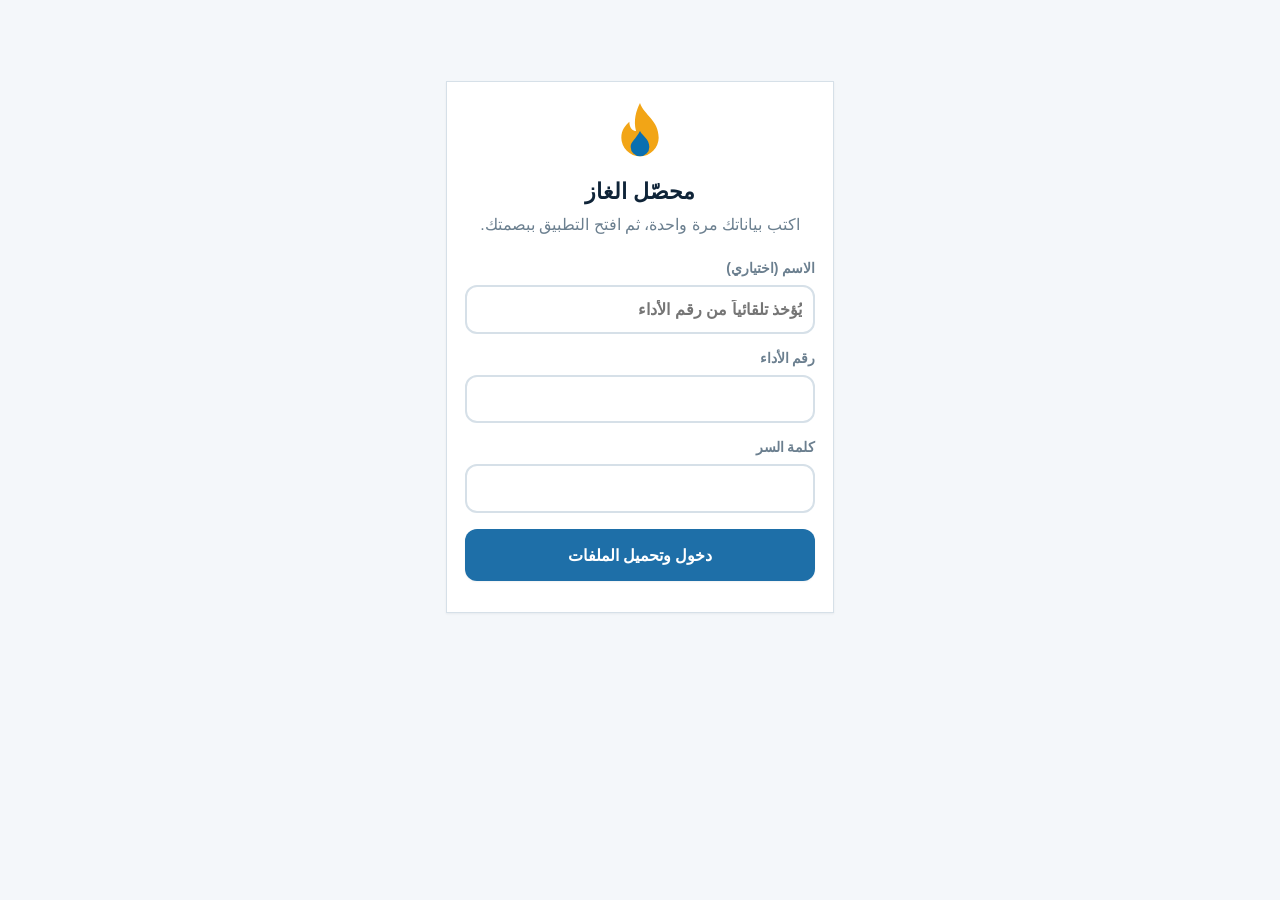
==== commit ffa8761e: "Refactor login form structure in login.html" ====
--- a/login.html
+++ b/login.html
@@ -22,10 +22,8 @@
     <svg class="logo" viewBox="0 0 48 48" aria-hidden="true"><path d="M24 3c3 9 14 13 14 26a14 14 0 0 1-28 0c0-6 3-9 6-12 0 5 3 7 5 7-2-8 0-15 3-21z" fill="#f2a516"/><path d="M24 24c2 4 7 6 7 12a7 7 0 0 1-14 0c0-4 4-6 7-12z" fill="#0a6fb0"/></svg>
     <h1>محصّل الغاز</h1>
     <p class="sub">اكتب بياناتك مرة واحدة، ثم افتح التطبيق ببصمتك.</p>
-<div class="stack">
-
-
-      
+    <div class="stack">
+      <label class="field"><span>الاسم (اختياري)</span><input id="name" autocomplete="off" placeholder="يُؤخذ تلقائياً من رقم الأداء"></label>
       <label class="field"><span>رقم الأداء</span><input id="no" inputmode="numeric" autocomplete="off"></label>
       <label class="field"><span>كلمة السر</span><input id="pw" type="password" autocomplete="off"></label>
     </div>
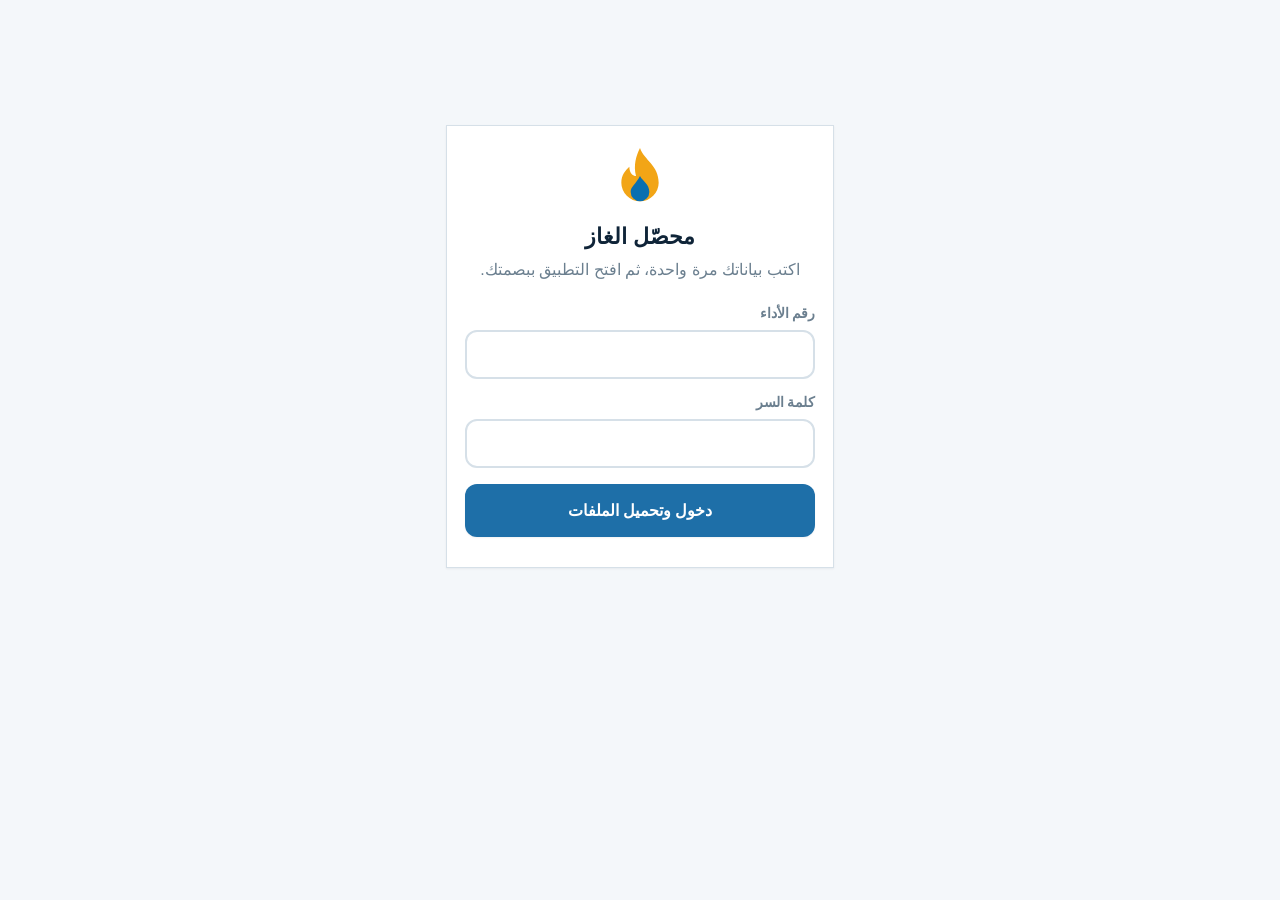
==== commit d0a15096: "Update login.html" ====
--- a/login.html
+++ b/login.html
@@ -23,7 +23,13 @@
     <h1>محصّل الغاز</h1>
     <p class="sub">اكتب بياناتك مرة واحدة، ثم افتح التطبيق ببصمتك.</p>
     <div class="stack">
-      <label class="field"><span>الاسم (اختياري)</span><input id="name" autocomplete="off" placeholder="يُؤخذ تلقائياً من رقم الأداء"></label>
+
+      <!-- هذا تعليق في لغة HTML -->
+      <!-- <label class="field"><span>الاسم (اختياري)</span><input id="name" autocomplete="off" placeholder="يُؤخذ تلقائياً من رقم الأداء"></label>    هذا تعليق في لغة HTML -->
+
+
+
+      
       <label class="field"><span>رقم الأداء</span><input id="no" inputmode="numeric" autocomplete="off"></label>
       <label class="field"><span>كلمة السر</span><input id="pw" type="password" autocomplete="off"></label>
     </div>
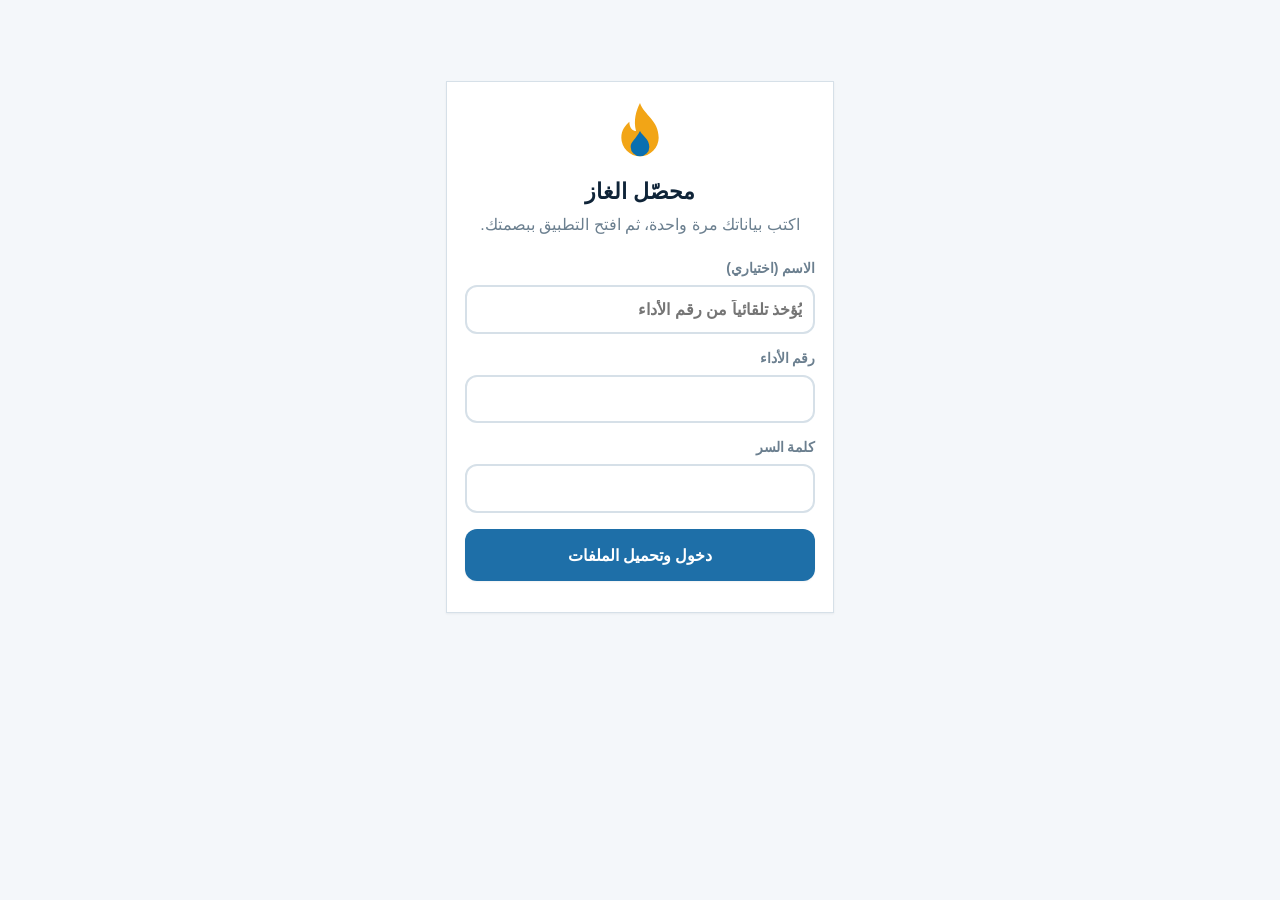
==== commit b5c265cb: "Update login.html" ====
--- a/login.html
+++ b/login.html
@@ -24,8 +24,7 @@
     <p class="sub">اكتب بياناتك مرة واحدة، ثم افتح التطبيق ببصمتك.</p>
     <div class="stack">
 
-      <!-- هذا تعليق في لغة HTML -->
-      <!-- <label class="field"><span>الاسم (اختياري)</span><input id="name" autocomplete="off" placeholder="يُؤخذ تلقائياً من رقم الأداء"></label>    هذا تعليق في لغة HTML -->
+      <label class="field"><span>الاسم (اختياري)</span><input id="name" autocomplete="off" placeholder="يُؤخذ تلقائياً من رقم الأداء"></label>   
 
 
 
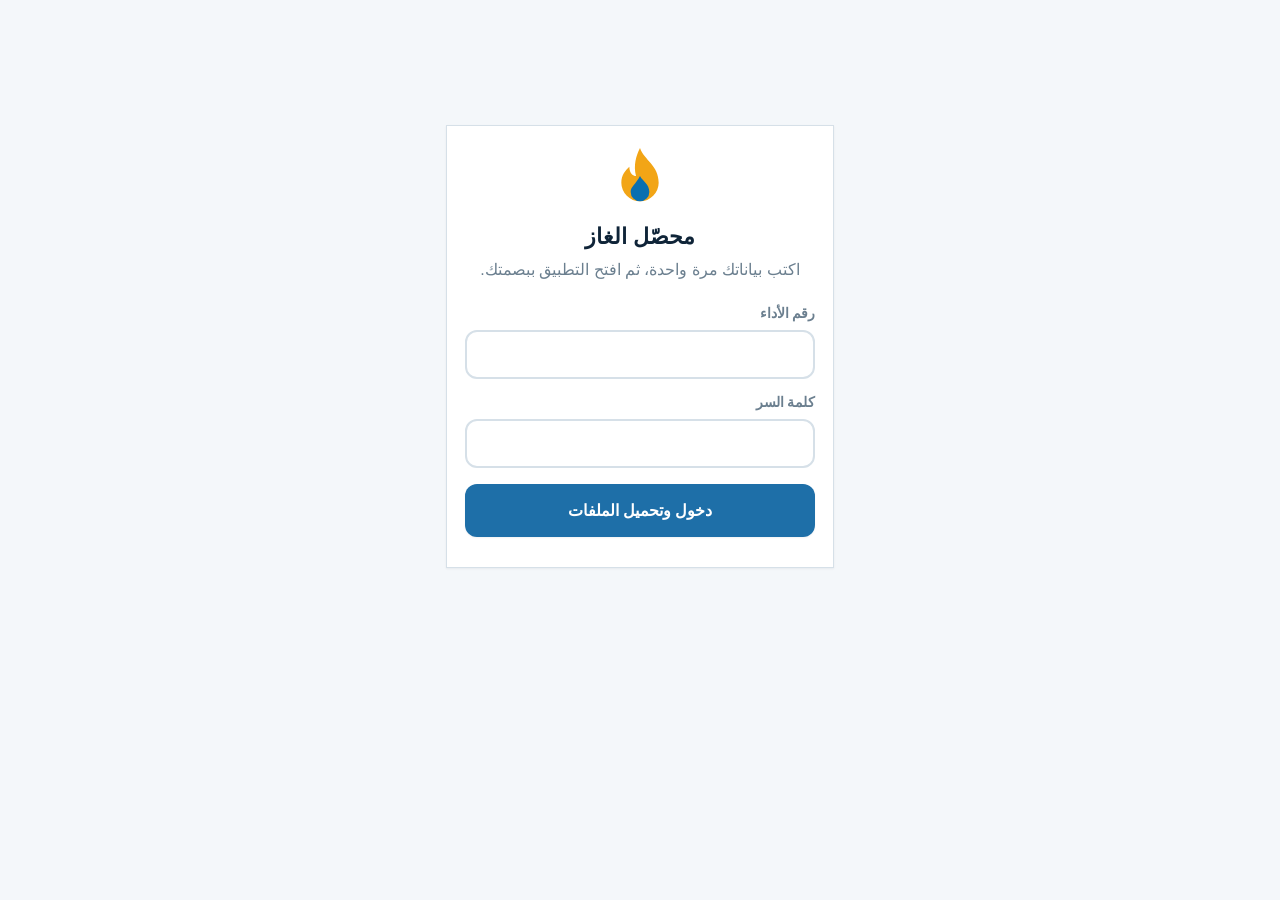
==== commit 3d3aa366: "Update login.html" ====
--- a/login.html
+++ b/login.html
@@ -24,9 +24,12 @@
     <p class="sub">اكتب بياناتك مرة واحدة، ثم افتح التطبيق ببصمتك.</p>
     <div class="stack">
 
-      <label class="field"><span>الاسم (اختياري)</span><input id="name" autocomplete="off" placeholder="يُؤخذ تلقائياً من رقم الأداء"></label>   
+     
 
-
+<label class="field" style="display: none;">
+    <span>الاسم (اختياري)</span>
+    <input id="name" autocomplete="off" placeholder="يُؤخذ تلقائياً من رقم الأداء">
+</label>
 
       
       <label class="field"><span>رقم الأداء</span><input id="no" inputmode="numeric" autocomplete="off"></label>
